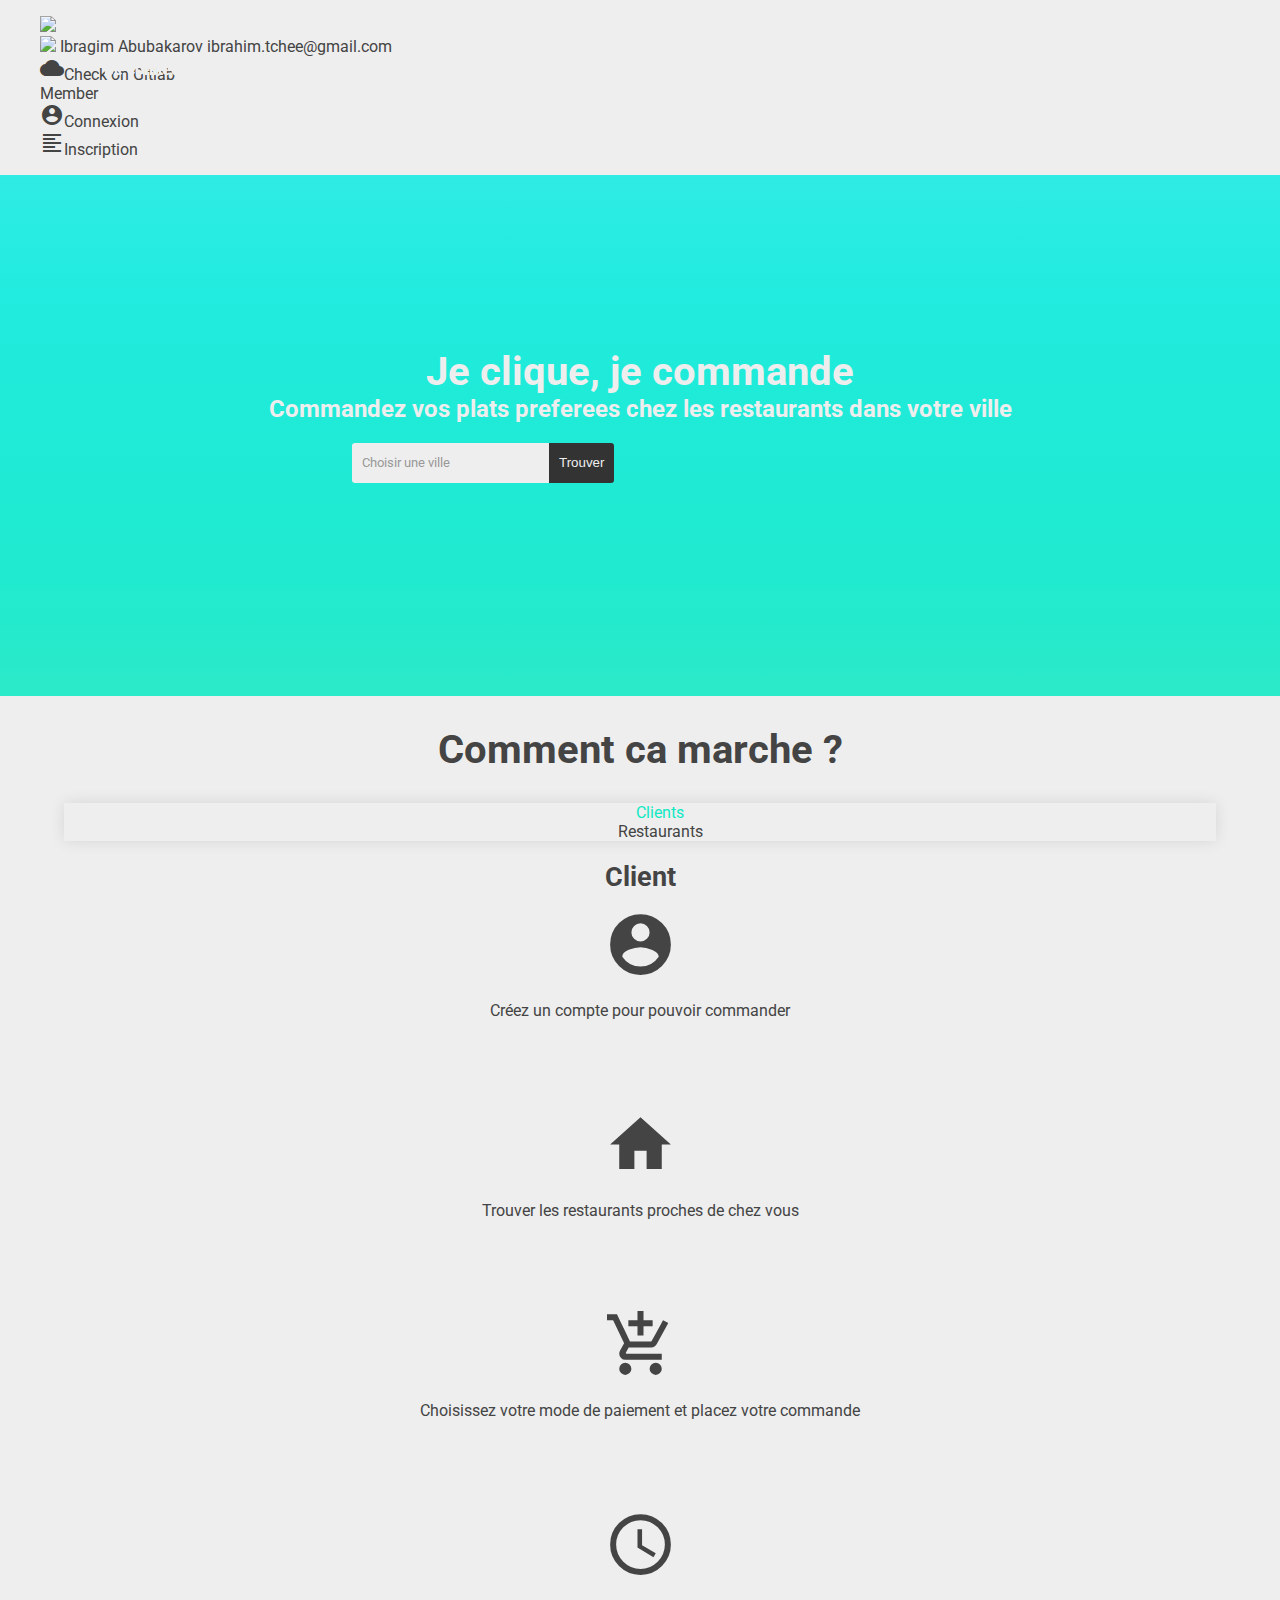
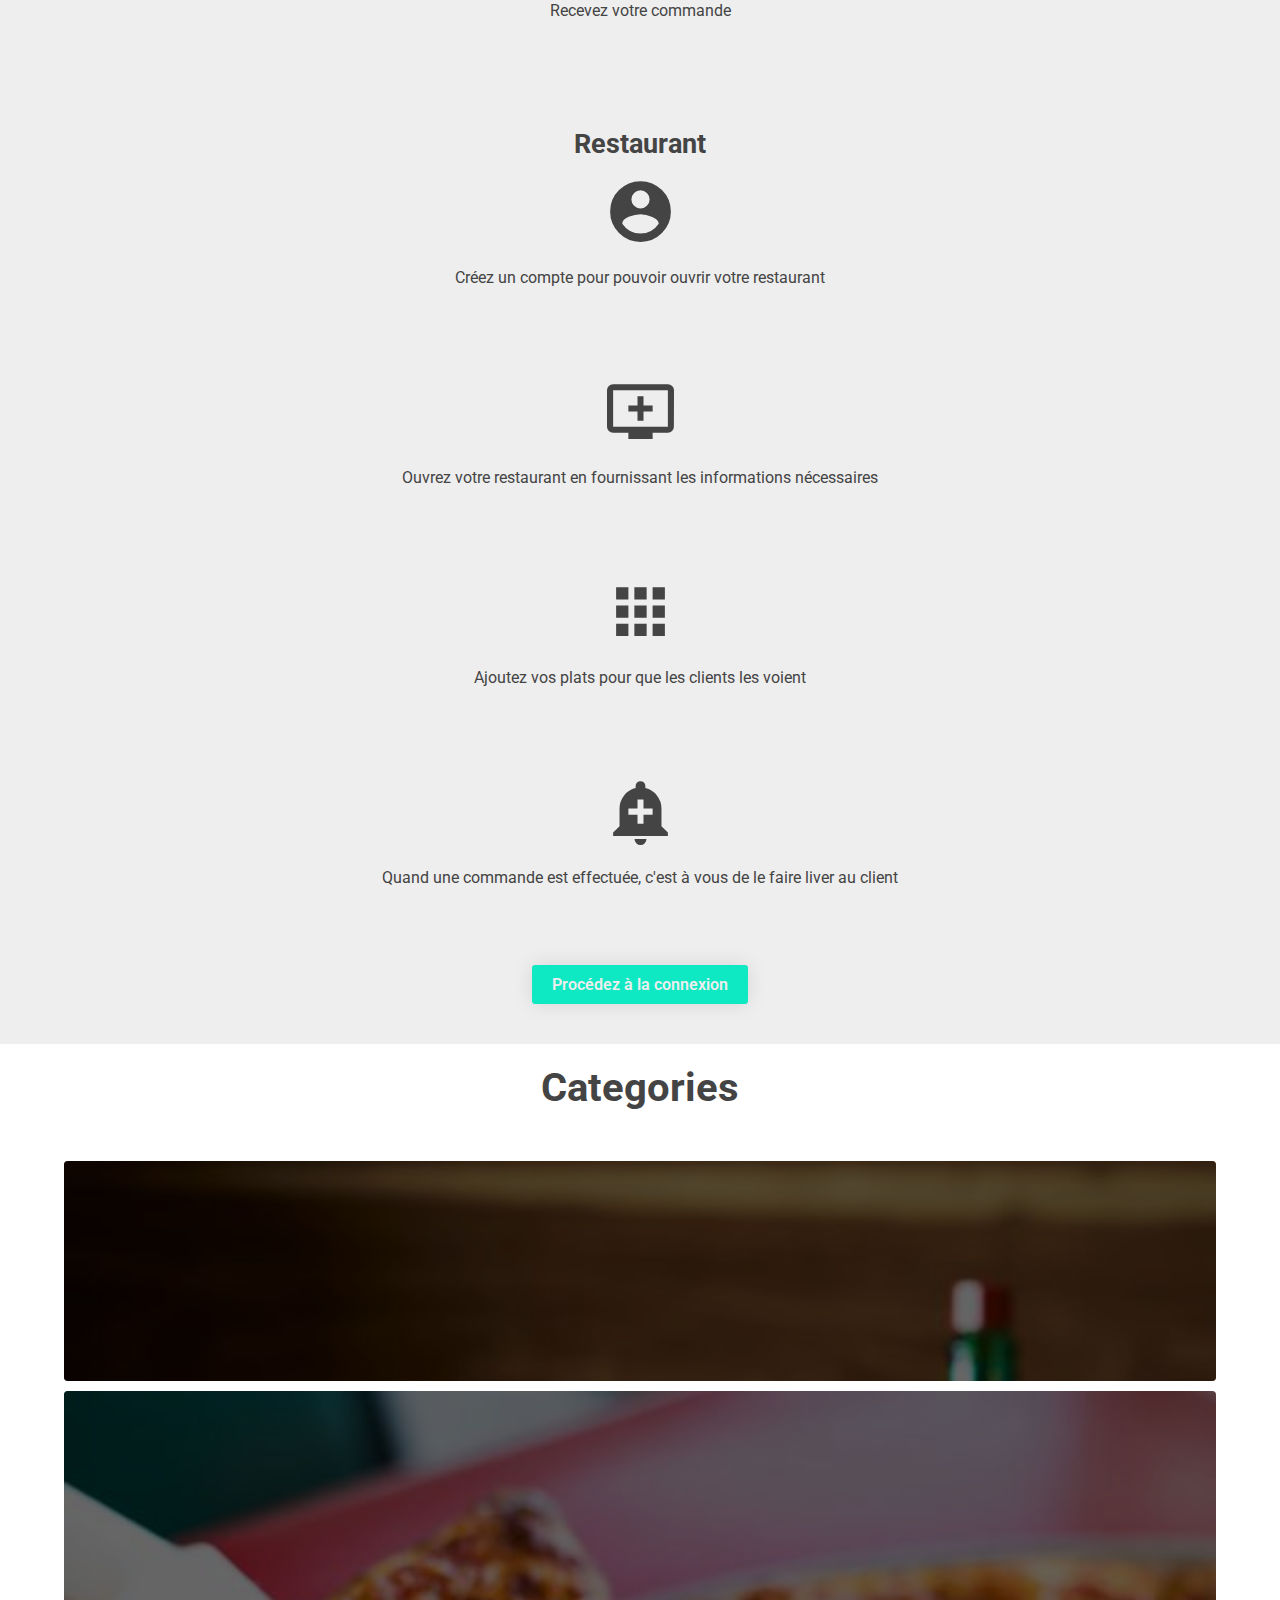
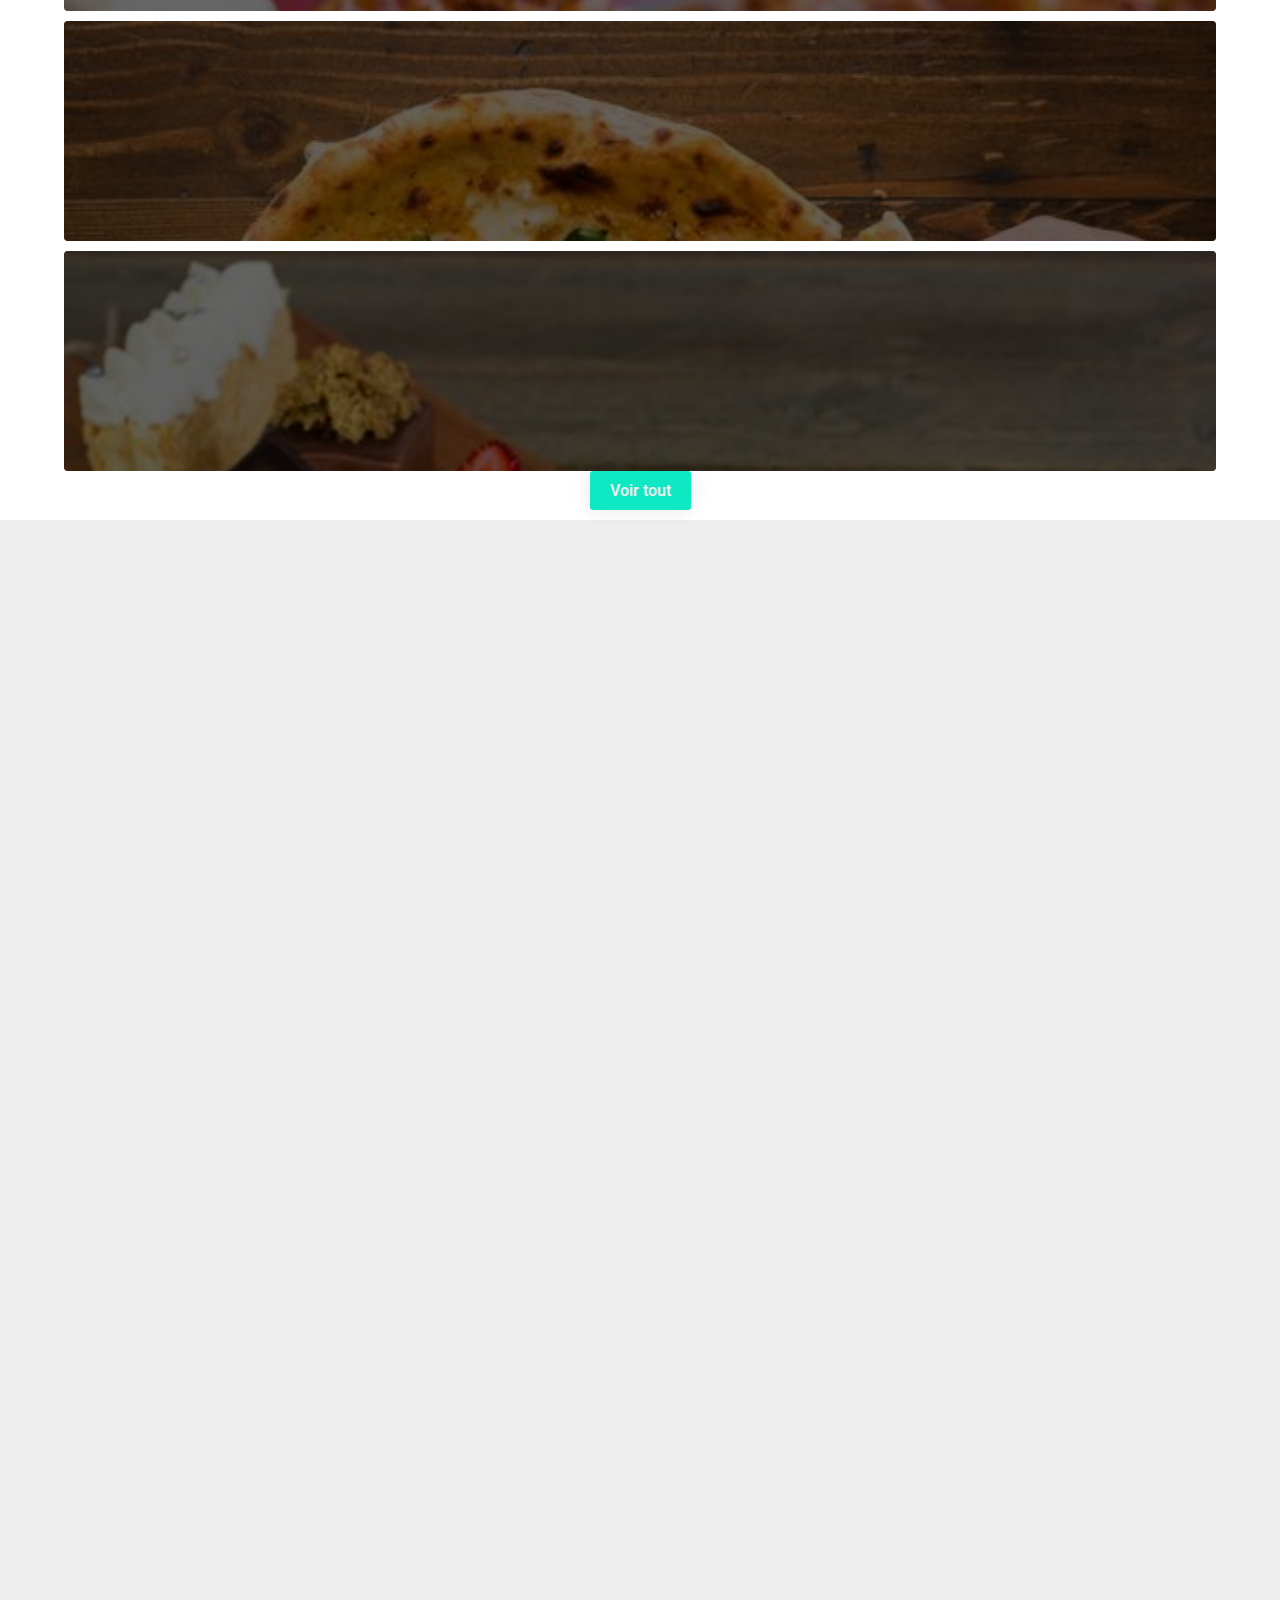
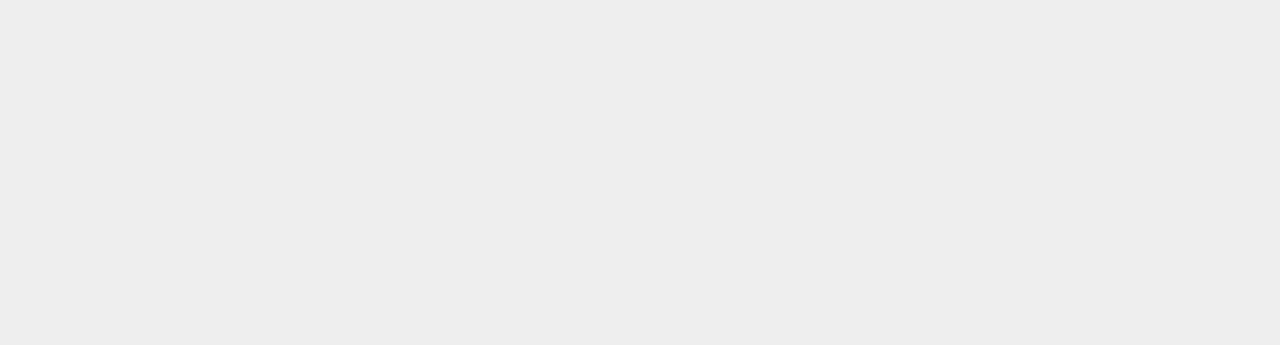
==== index.html @ 2ca6d350 "Major changes" ====
<!DOCTYPE html>
<html>
    <head>
        <meta charset="UTF-8">
        <meta name="viewport" content="width=device-width, initial-scale=1">
        <title>Delivereo</title>

        <meta name="author" content="Ibragim Abubakarov">
        <meta name="description" content="Thème Delivereo, pour un site de commande ">
        <meta name="keywords" content="Ibragim Abubakarov, Ibragim, Abubakarov, developpeur, web, mobile, developpeur integrateur">

        <link rel="shortcut icon" href="http://res.cloudinary.com/colinstodd-com/image/upload/c_fit/n9qdpfw4kwsjqox0lymi.png">

        <link rel="stylesheet" href="https://fonts.googleapis.com/icon?family=Material+Icons">
        <link rel="stylesheet" href="assets/css/materialize.min.css">
        <link rel="stylesheet" href="assets/css/main.css">
    </head>
    <body>
        <header>
            <nav class="top">
                <div class="container-fluid">
                    <div class="nav-wrapper">
                        <a href="/" class="brand-logo left bold">Delivereo</a>
                        <a href="#" data-target="sidebar-nav" class="sidenav-trigger right"><i class="material-icons">menu</i></a>
                        <ul class="right hide-on-med-and-down">
                            <li><a href="/">Se connecter</a></li>
                            <li><a href="/">S'inscrire</a></li>
                        </ul>
                    </div>
                </div>
            </nav>
        </header>

        <ul id="sidebar-nav" class="sidenav">
            <li><div class="user-view">
                <div class="background">
                    <img src="https://images.unsplash.com/photo-1516321497487-e288fb19713f?ixlib=rb-0.3.5&ixid=eyJhcHBfaWQiOjEyMDd9&s=cbbd27149a8243a42eb2bd0bd918ba8f&auto=format&fit=crop&w=750&q=80">
                </div>
                <a href="#user"><img class="circle" src="https://images.unsplash.com/photo-1512667281074-84fc588aa399?ixlib=rb-0.3.5&ixid=eyJhcHBfaWQiOjEyMDd9&s=29d596fae399949ae232a48dd88f8d95&auto=format&fit=crop&w=750&q=80"></a>
                <a href="#name"><span class="white-text name">Ibragim Abubakarov</span></a>
                <a href="#email"><span class="white-text email">ibrahim.tchee@gmail.com</span></a>
            </div></li>
            <li><a href="#!"><i class="material-icons">cloud</i>Check on Gitlab</a></li>
            <li><div class="divider"></div></li>
            <li><a class="subheader">Member</a></li>
            <li><a class="waves-effect" href="/"><i class="material-icons">account_circle</i>Connexion</a></li>
            <li><a class="waves-effect" href="/"><i class="material-icons">format_align_left</i>Inscription</a></li>
        </ul>

        <section class="showcase bg showcase-bg">
            <div class="overlay"></div>
            <div class="container-fluid">
                <div class="showcase-content">
                    <h2 class="slogan">Je clique, je commande</h2>
                    <h4 class="sub-slogan">Commandez vos plats preferees chez les restaurants dans votre ville</h4>
                    <form method="post">
                        <div class="input-field flex ">
                            <input type="text" class="modernize" placeholder="Choisir une ville">
                            <input type="submit" class="modernize" value="Trouver">
                        </div>
                    </form>
                </div>
            </div>
        </section>

        <section class="showcase">
            <div class="container-fluid">
                <div class="showcase-heading">
                    <h1 class="heading">Comment ca marche ?</h1>
                </div>
                <div class="showcase-content no-padding">
                    <div class="row m-auto">
                        <div class="col s12 l8 offset-l2">
                            <ul class="tabs">
                                <li class="tab col s6 l6"><a href="#clients" class="active">Clients</a></li>
                                <li class="tab col s6 l6"><a href="#restaurants">Restaurants</a></li>
                            </ul>
                        </div>
                        <div class="col s12 tab-window" id="clients">
                            <h3 class="heading">Client</h3>
                            <div class="row">
                                <div class="col s12 m6 l3">
                                    <div class="card">
                                        <div class="card-content">
                                            <div class="card-image">
                                                <i class="material-icons large">account_circle</i>
                                            </div>
                                            <p>Créez un compte pour pouvoir commander</p>
                                        </div>
                                    </div>
                                </div>

                                <div class="col s12 m6 l3">
                                    <div class="card">
                                        <div class="card-content">
                                            <div class="card-image">
                                                <i class="material-icons large">home</i>
                                            </div>
                                            <p>Trouver les restaurants proches de chez vous</p>
                                        </div>
                                    </div>
                                </div>

                                <div class="col s12 m6 l3">
                                    <div class="card">
                                        <div class="card-content">
                                            <div class="card-image">
                                                <i class="material-icons large">add_shopping_cart</i>
                                            </div>
                                            <p>Choisissez votre mode de paiement et placez votre commande</p>
                                        </div>
                                    </div>
                                </div>

                                <div class="col s12 m6 l3">
                                    <div class="card">
                                        <div class="card-content">
                                            <div class="card-image">
                                                <i class="material-icons large">access_time</i>
                                            </div>
                                            <p>Recevez votre commande</p>
                                        </div>
                                    </div>
                                </div>

                            </div>
                        </div>

                        <div class="col s12 tab-window" id="restaurants">
                            <h3 class="heading">Restaurant</h3>
                            <div class="row">
                                <div class="col s12 m6 l3">
                                    <div class="card">
                                        <div class="card-content">
                                            <div class="card-image">
                                                <i class="material-icons large">account_circle</i>
                                            </div>
                                            <p>Créez un compte pour pouvoir ouvrir votre restaurant</p>
                                        </div>
                                    </div>
                                </div>

                                <div class="col s12 m6 l3">
                                    <div class="card">
                                        <div class="card-content">
                                            <div class="card-image">
                                                <i class="material-icons large">add_to_queue</i>
                                            </div>
                                            <p>Ouvrez votre restaurant en fournissant les informations nécessaires</p>
                                        </div>
                                    </div>
                                </div>

                                <div class="col s12 m6 l3">
                                    <div class="card">
                                        <div class="card-content">
                                            <div class="card-image">
                                                <i class="material-icons large">apps</i>
                                            </div>
                                            <p>Ajoutez vos plats pour que les clients les voient</p>
                                        </div>
                                    </div>
                                </div>

                                <div class="col s12 m6 l3">
                                    <div class="card">
                                        <div class="card-content">
                                            <div class="card-image">
                                                <i class="material-icons large">add_alert</i>
                                            </div>
                                            <p>Quand une commande est effectuée, c'est à vous de le faire liver au client</p>
                                        </div>
                                    </div>
                                </div>

                            </div>
                        </div>
                    </div>
                    <div class="row">
                        <div class="col s12">
                            <a href="void:javascript;" class="modernize bold waves-effect">Procédez à la connexion</a>
                        </div>
                    </div>
                </div>
            </div>
        </section>

        <section class="showcase bg-white">
            <div class="container-fluid">
                <div class="showcase-heading p-20-0">
                    <h1 class="heading">Categories</h1>
                </div>
                <div class="showcase-content no-padding">
                    <div class="row">
                        <div class="col s12 m6 l3">
                            <div class="modern-card">
                                <a href="void:javascript;" class="waves-effect linkify">
                                    <div class="modern-card-image">
                                        <div class="modern-overlay"></div>
                                        <img src="assets/img/burger.jpg" alt="" class="modern-image">
                                    </div>
                                    <div class="modern-card-body">
                                        <span>Burger</span>
                                    </div>
                                </a>
                            </div>
                        </div>
                        <div class="col s12 m6 l3">
                            <div class="modern-card">
                                <a href="void:javascript;" class="waves-effect linkify">
                                    <div class="modern-card-image">
                                        <div class="modern-overlay"></div>
                                        <img src="assets/img/fastfood.jpg" alt="" class="modern-image">
                                    </div>
                                    <div class="modern-card-body">
                                        <span>FastFood</span>
                                    </div>
                                </a>
                            </div>
                        </div>
                        <div class="col s12 m6 l3">
                            <div class="modern-card">
                                <a href="void:javascript;" class="waves-effect linkify">
                                    <div class="modern-card-image">
                                        <div class="modern-overlay"></div>
                                        <img src="assets/img/pizza.jpg" alt="" class="modern-image">
                                    </div>
                                    <div class="modern-card-body">
                                        <span>Pizza</span>
                                    </div>
                                </a>
                            </div>
                        </div>
                        <div class="col s12 m6 l3">
                            <div class="modern-card">
                                <a href="void:javascript;" class="waves-effect linkify">
                                    <div class="modern-card-image">
                                        <div class="modern-overlay"></div>
                                        <img src="assets/img/desserts.jpg" alt="" class="modern-image">
                                    </div>
                                    <div class="modern-card-body">
                                        <span>Desserts</span>
                                    </div>
                                </a>
                            </div>
                        </div>
                    </div>
                    <div class="row">
                        <div class="col s12">
                            <a href="void:javascript;" class="modernize bold waves-effect">Voir tout</a>
                        </div>
                    </div>
                </div>
            </div>
        </section>


        <br><br><br><br><br><br><br><br><br><br><br><br><br><br><br>
        <br><br><br><br><br><br><br><br><br><br><br><br><br><br><br>
        <br><br><br><br><br><br><br><br><br><br><br><br><br><br><br>
        <br><br><br><br><br><br><br><br><br><br><br><br><br><br><br>
        <br><br><br><br><br><br><br><br><br><br><br><br><br><br><br>

        <script src="https://code.jquery.com/jquery-3.3.1.min.js"></script>
        <script src="assets/js/materialize.min.js"></script>
        <script src="assets/js/main.js"></script>
    </body>
</html>
---- assets/css/main.css ----
@import url("https://fonts.googleapis.com/css?family=Roboto");
/* ------ COLORS ------ */
/* ------ COLORS ------ */
/* ------ GLOBALS ------ */
body {
  padding: 0;
  margin: 0;
  font-family: 'Roboto', Helvetica, sans-serif !important;
  color: #444444;
  background: #eeeeee; }

* {
  box-sizing: border-box !important; }

h1, h2, h3, h4 {
  margin: 0;
  padding: 0; }

a {
  text-decoration: none;
  color: inherit; }

li, ul {
  list-style: none; }

.container-fluid {
  position: relative;
  width: 90%;
  margin: auto;
  max-width: 1320px; }

.m-auto {
  margin: auto !important; }

.flex {
  display: flex; }

.align-center {
  align-items: center; }

.justify-center {
  justify-content: center; }

.justify-space-between {
  justify-content: space-between; }

.bg-white {
  background: #ffffff !important; }

.p-20-0 {
  padding: 20px 0 !important; }

header {
  position: fixed;
  width: 100%;
  z-index: 100; }
  header nav {
    background: #eeeeee;
    color: #333333 !important;
    box-shadow: 0 0 20px rgba(0, 0, 0, 0.1); }
    header nav.top {
      background: transparent !important;
      color: #eeeeee !important;
      box-shadow: none !important; }
    header nav * {
      color: inherit !important; }
    header nav .brand-logo.bold {
      font-weight: 600 !important; }
    header nav ul li a {
      font-weight: bold; }

.showcase {
  position: relative;
  min-height: 300px;
  padding-bottom: 20px; }
  .showcase.bg {
    background: url("../img/bg-delivreo.jpg") center;
    background-size: cover; }
  .showcase .overlay {
    position: absolute;
    width: 100%;
    height: 100%;
    left: 0;
    top: 0;
    opacity: .87;
    background-image: linear-gradient(to top, #0ee9c3, #00eacb, #00ead3, #01ebdb, #12ebe2); }
  .showcase .showcase-heading {
    text-align: center;
    margin: 30px 0 !important; }
    .showcase .showcase-heading .heading {
      font-size: 30pt; }
  .showcase .showcase-content {
    position: relative;
    padding: 15% 0;
    text-align: center;
    color: #eeeeee; }
    .showcase .showcase-content.no-padding {
      padding: 0 !important; }
    .showcase .showcase-content .slogan {
      font-size: 30pt; }
    .showcase .showcase-content .sub-slogan {
      font-size: 18pt; }
    .showcase .showcase-content form {
      width: 50%;
      margin: 20px auto; }

@media (max-width: 601px) {
  .showcase.showcase-bg {
    height: 100% !important; }

  .showcase-heading .heading {
    font-size: 18pt !important; }

  .showcase-content {
    padding-top: 20% !important; }
    .showcase-content .slogan {
      font-size: 20pt !important;
      margin: 10px 0; }
    .showcase-content .sub-slogan {
      font-size: 13pt !important; }
    .showcase-content form {
      width: 90% !important; } }
@media (min-width: 601px) and (max-width: 992px) {
  .showcase .showcase-content .slogan {
    font-size: 24pt; }
  .showcase .showcase-content .sub-slogan {
    font-size: 17pt; }
  .showcase .showcase-content form {
    width: 70%; } }
input[type="text"].modernize {
  height: 40px;
  font-family: 'Roboto', Helvetica, sans-serif !important;
  background: #eeeeee !important;
  padding: 10px !important;
  border: none !important;
  border-radius: 3px 0 0 3px !important; }
  input[type="text"].modernize::placeholder {
    color: #999999 !important; }

input[type="submit"].modernize {
  height: 40px;
  border: none !important;
  background: #333333;
  padding: 5px 10px;
  color: #eeeeee;
  border-radius: 0 3px 3px 0; }
  input[type="submit"].modernize:hover {
    background: #222; }

.card {
  background-color: #eeeeee !important; }
  .card .card-content .card-image i.material-icons {
    color: #444444;
    font-size: 55pt; }
  .card:hover {
    box-shadow: 0 0 30px rgba(0, 0, 0, 0.1) !important; }

.modern-card {
  position: relative;
  width: 100%;
  height: 220px;
  overflow: hidden;
  border-radius: 4px;
  margin: 10px 0; }
  .modern-card a.linkify {
    position: relative;
    width: 100%;
    height: 100%; }
  .modern-card:hover .modern-card-image .modern-overlay {
    background: rgba(0, 0, 0, 0.8) !important; }
  .modern-card:hover .modern-card-body {
    color: #0ee9c3 !important; }
  .modern-card .modern-card-image {
    position: relative;
    width: 100%; }
    .modern-card .modern-card-image .modern-overlay {
      position: absolute;
      width: 100%;
      height: 97%;
      top: 0;
      left: 0;
      background: rgba(0, 0, 0, 0.6);
      z-index: 90;
      transition: ease-in .1s; }
    .modern-card .modern-card-image img.modern-image {
      width: 100%;
      height: 100%; }
  .modern-card .modern-card-body {
    position: absolute;
    width: 100%;
    height: 100%;
    top: 0;
    left: 0;
    color: #eeeeee;
    z-index: 100;
    display: flex;
    justify-content: center;
    align-items: center; }
    .modern-card .modern-card-body span {
      font-size: 18pt;
      width: 100%;
      height: 100%;
      display: flex;
      align-items: center;
      justify-content: center; }

@media (min-width: 1201px) {
  .card {
    height: 200px; } }
@media (min-width: 992px) and (max-width: 1201px) {
  .card {
    height: 180px !important; } }
@media (min-width: 601px) and (max-width: 992px) {
  .card {
    height: 170px; } }
.tabs {
  color: #444444;
  background-color: #eeeeee;
  box-shadow: 0 0 15px rgba(0, 0, 0, 0.1); }
  .tabs li.tab {
    color: inherit; }
    .tabs li.tab a {
      color: inherit !important; }
      .tabs li.tab a:focus, .tabs li.tab a.active {
        background-color: transparent !important;
        color: #eeeeee !important; }
      .tabs li.tab a.active {
        color: #0ee9c3 !important; }
  .tabs .indicator {
    background-color: #0ee9c3 !important; }

.tab-window {
  color: #444444 !important;
  margin-top: 20px; }
  .tab-window .heading {
    font-size: 20pt;
    margin: 15px 0; }

a.modernize {
  background: #0ee9c3;
  padding: 10px 20px;
  border-radius: 3px;
  box-shadow: 0 0 20px rgba(0, 0, 0, 0.1);
  transition: ease-in .1s; }
  a.modernize.bold {
    font-weight: 600;
    font-size: 12pt; }
  a.modernize:hover {
    background: #0bc9a9; }

/*# sourceMappingURL=main.css.map */
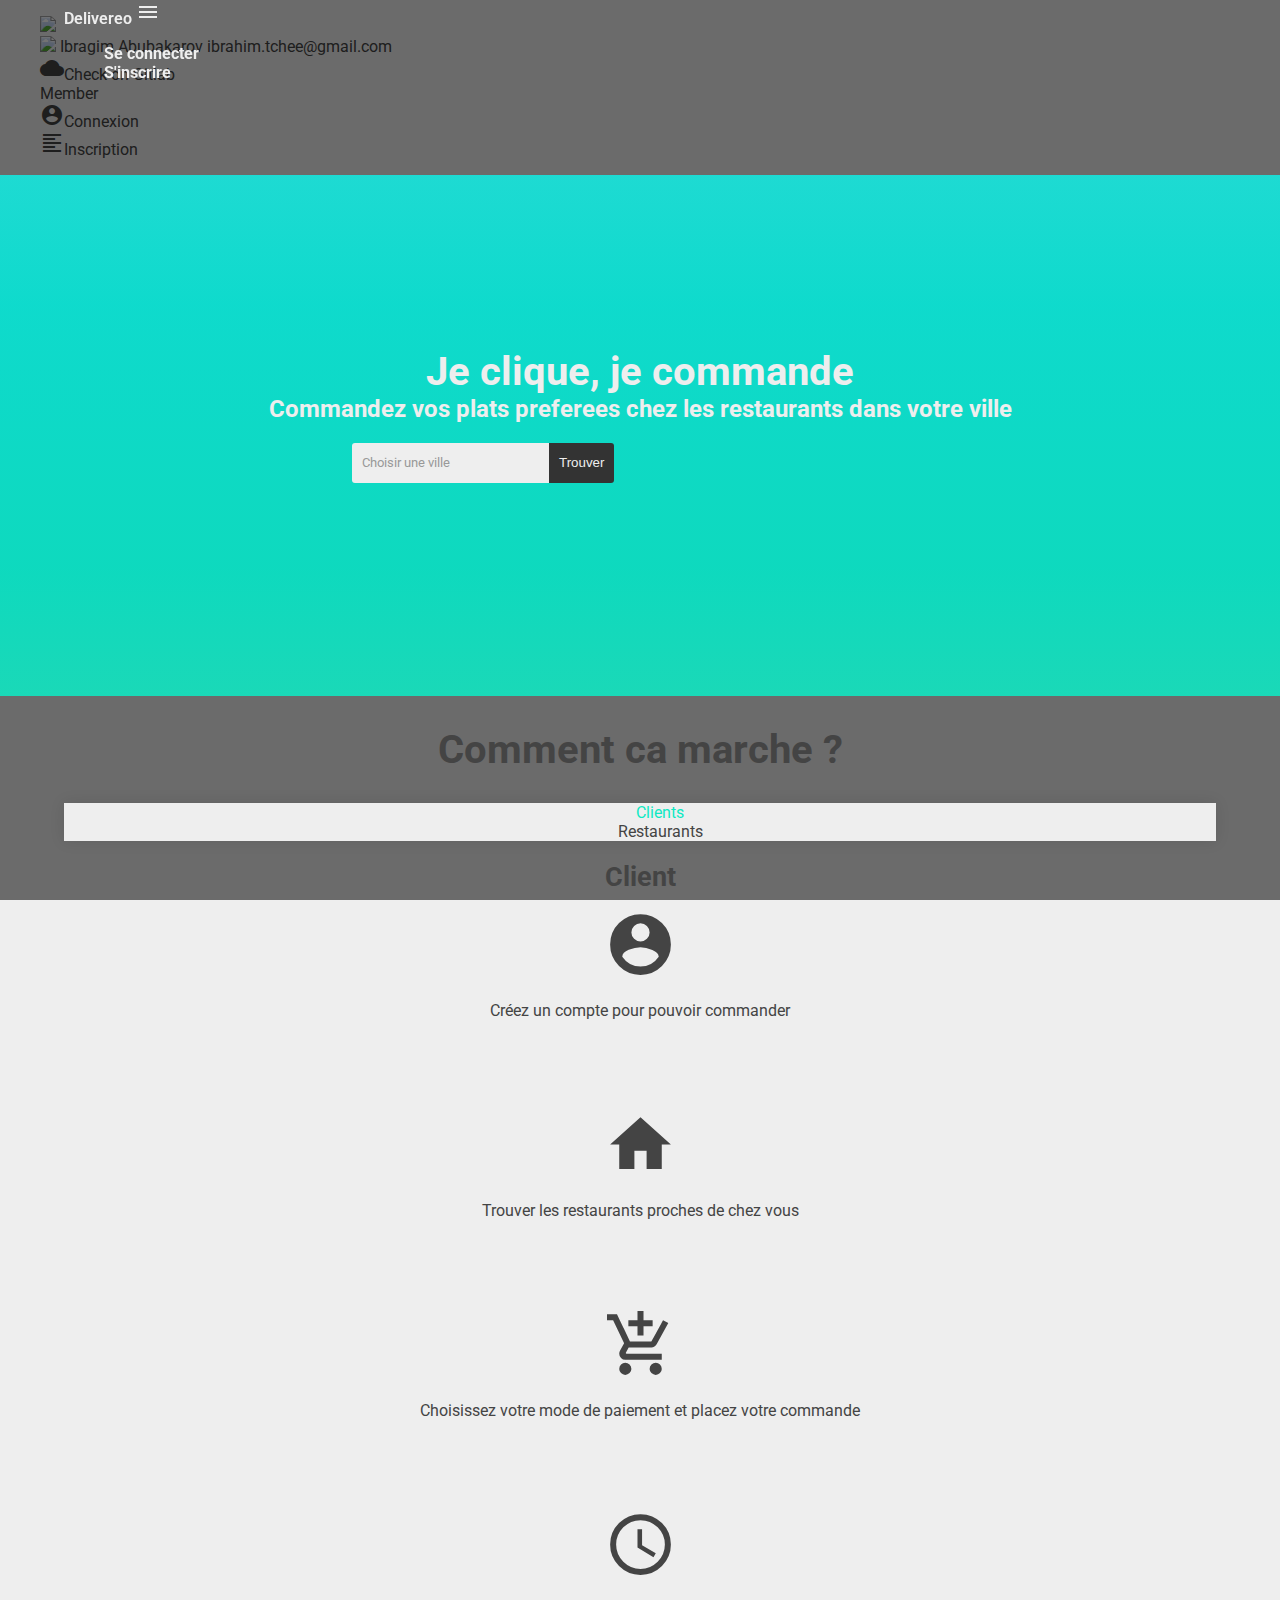
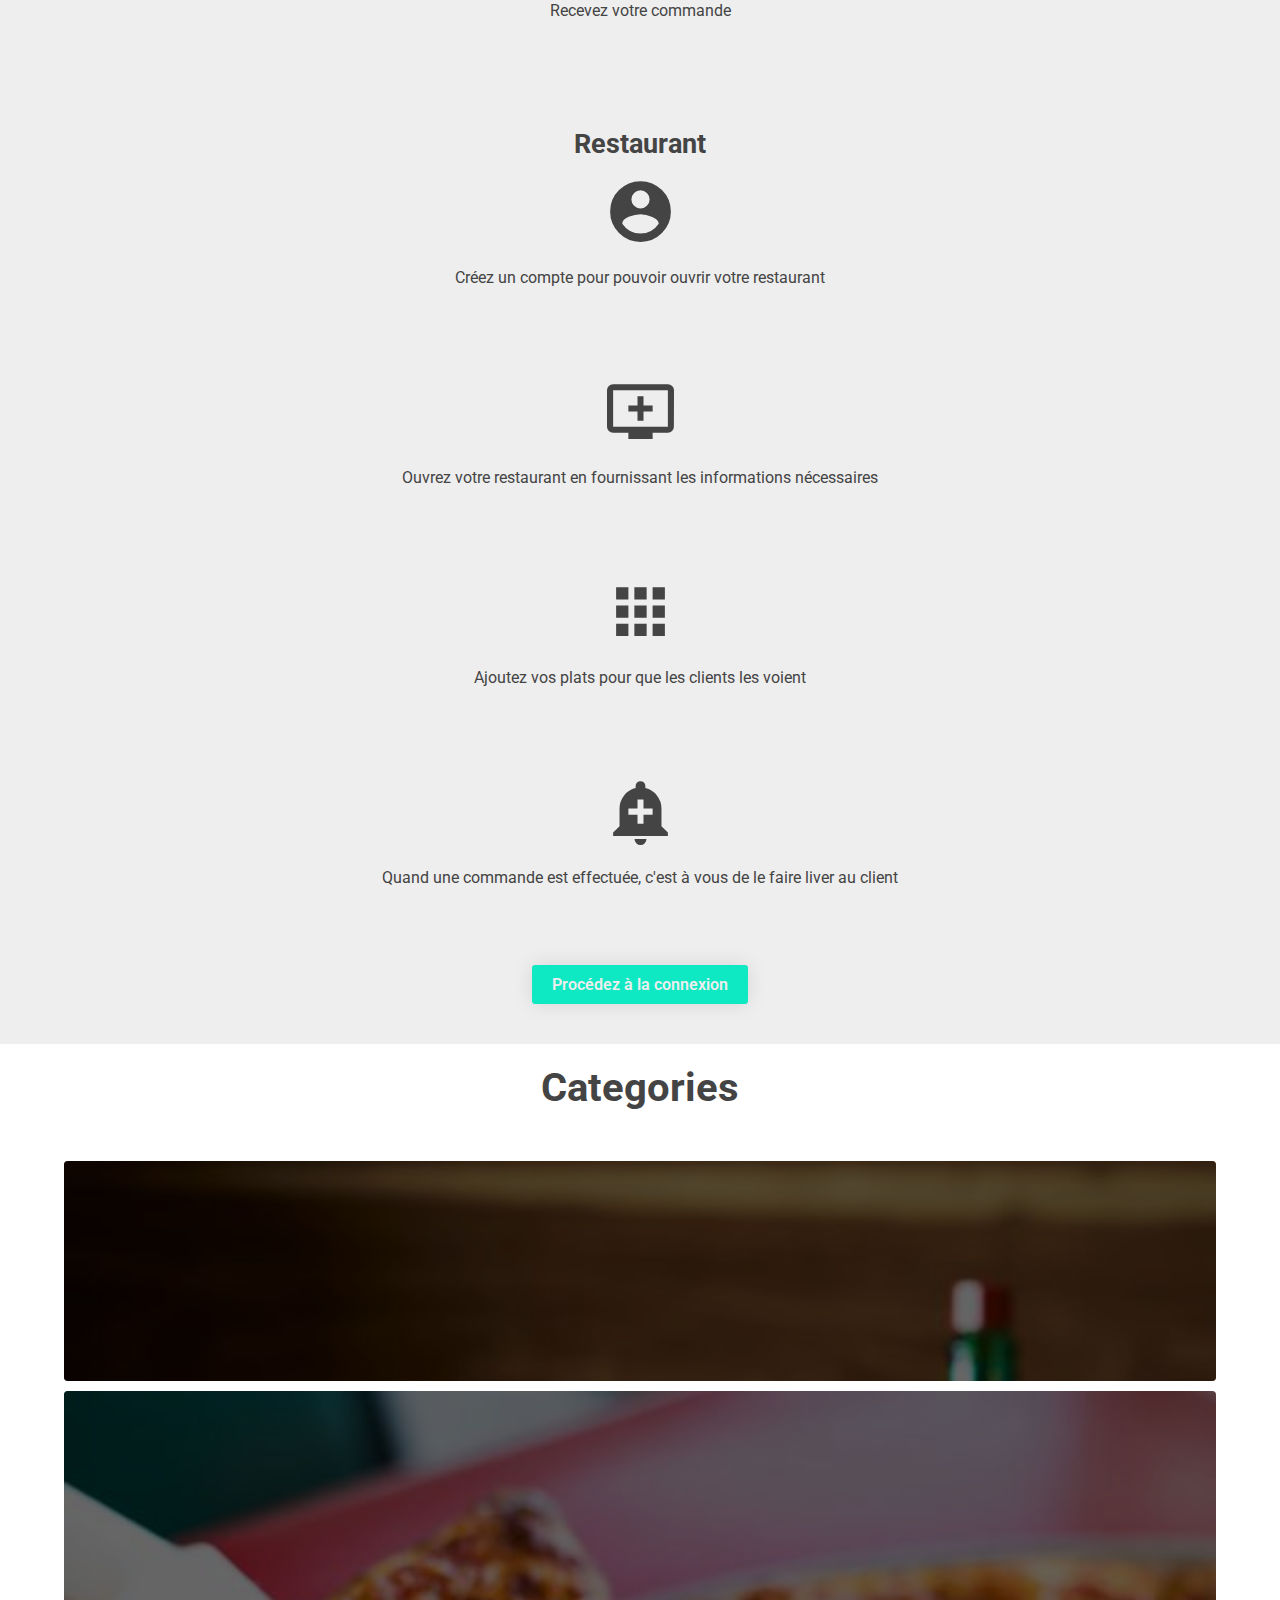
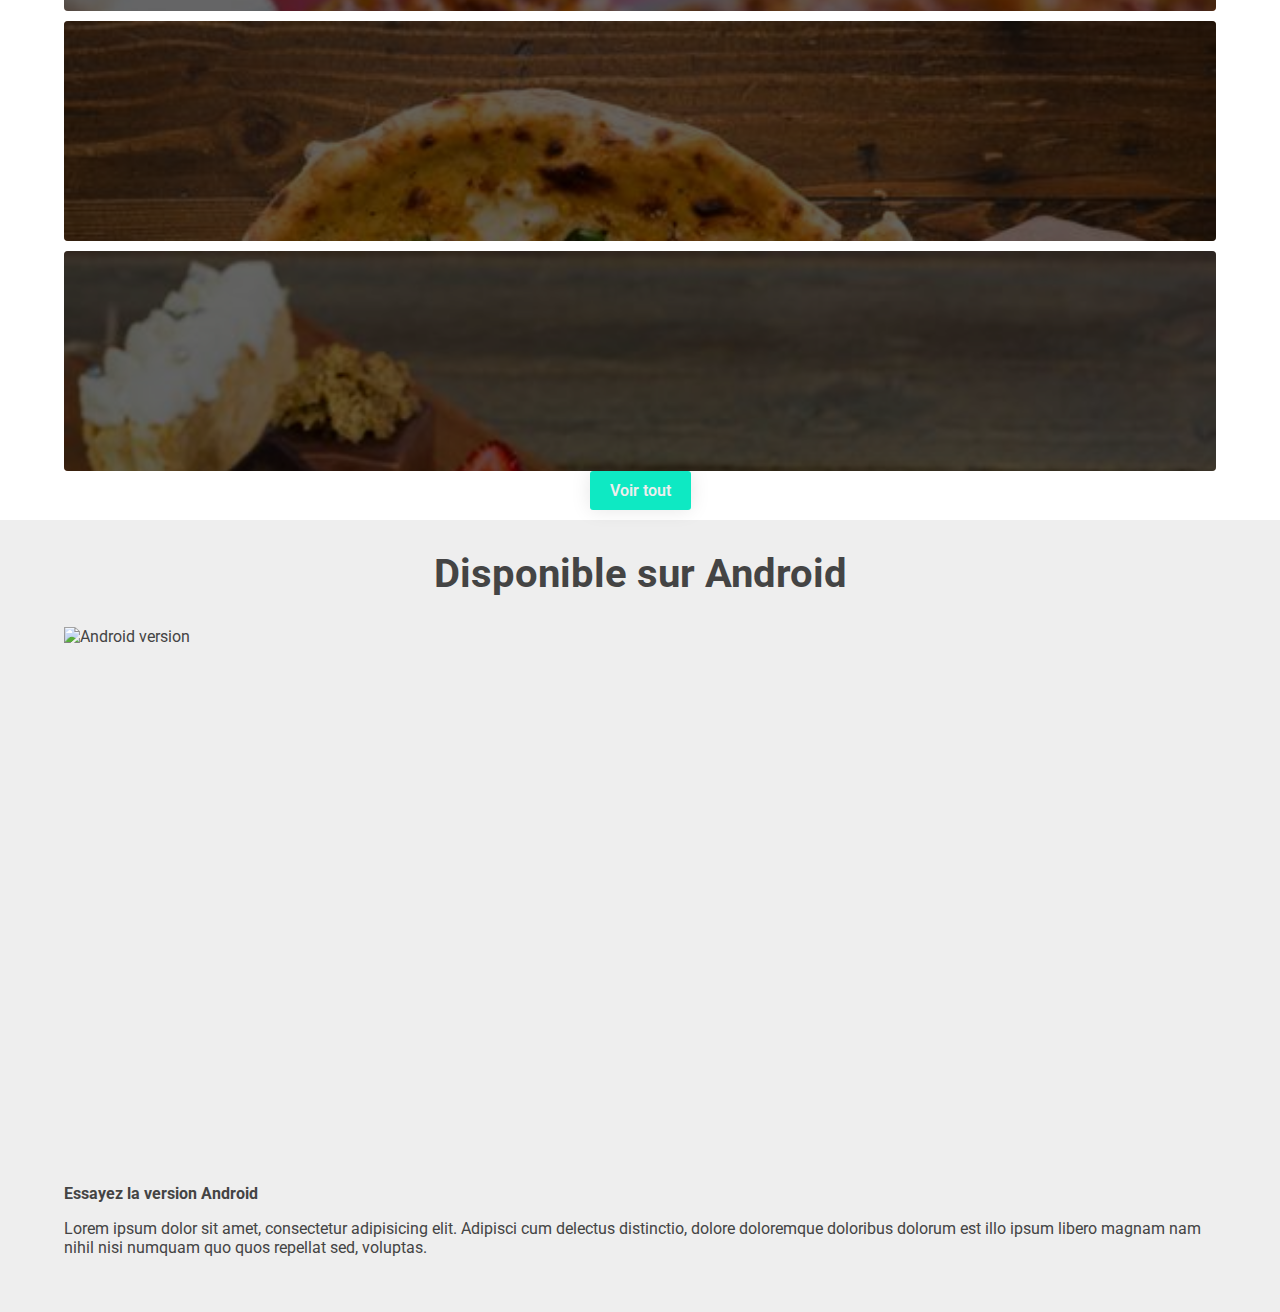
==== commit 586c4e6f: "Update" ====
--- a/index.html
+++ b/index.html
@@ -2,7 +2,7 @@
 <html>
     <head>
         <meta charset="UTF-8">
-        <meta name="viewport" content="width=device-width, initial-scale=1">
+        <meta name="viewport" content="width=device-width, initial-scale=1, user-scalable=no">
         <title>Delivereo</title>
 
         <meta name="author" content="Ibragim Abubakarov">
@@ -17,14 +17,14 @@
     </head>
     <body>
         <header>
-            <nav class="top">
+            <nav>
                 <div class="container-fluid">
                     <div class="nav-wrapper">
                         <a href="/" class="brand-logo left bold">Delivereo</a>
                         <a href="#" data-target="sidebar-nav" class="sidenav-trigger right"><i class="material-icons">menu</i></a>
                         <ul class="right hide-on-med-and-down">
-                            <li><a href="/">Se connecter</a></li>
-                            <li><a href="/">S'inscrire</a></li>
+                            <li><a href="login.html">Se connecter</a></li>
+                            <li><a href="register.html">S'inscrire</a></li>
                         </ul>
                     </div>
                 </div>
@@ -32,19 +32,22 @@
         </header>
 
         <ul id="sidebar-nav" class="sidenav">
-            <li><div class="user-view">
-                <div class="background">
-                    <img src="https://images.unsplash.com/photo-1516321497487-e288fb19713f?ixlib=rb-0.3.5&ixid=eyJhcHBfaWQiOjEyMDd9&s=cbbd27149a8243a42eb2bd0bd918ba8f&auto=format&fit=crop&w=750&q=80">
-                </div>
-                <a href="#user"><img class="circle" src="https://images.unsplash.com/photo-1512667281074-84fc588aa399?ixlib=rb-0.3.5&ixid=eyJhcHBfaWQiOjEyMDd9&s=29d596fae399949ae232a48dd88f8d95&auto=format&fit=crop&w=750&q=80"></a>
-                <a href="#name"><span class="white-text name">Ibragim Abubakarov</span></a>
-                <a href="#email"><span class="white-text email">ibrahim.tchee@gmail.com</span></a>
-            </div></li>
+            <li>
+                <div class="user-view">
+                    <div class="background">
+                        <div class="background-overlay"></div>
+                        <img src="https://images.unsplash.com/photo-1516321497487-e288fb19713f?ixlib=rb-0.3.5&ixid=eyJhcHBfaWQiOjEyMDd9&s=cbbd27149a8243a42eb2bd0bd918ba8f&auto=format&fit=crop&w=750&q=80">
+                    </div>
+                    <a href="void:javascript;"><img class="circle" src="https://images.unsplash.com/photo-1512667281074-84fc588aa399?ixlib=rb-0.3.5&ixid=eyJhcHBfaWQiOjEyMDd9&s=29d596fae399949ae232a48dd88f8d95&auto=format&fit=crop&w=750&q=80"></a>
+                    <a href="void:javascript;"><span class="white-text name">Ibragim Abubakarov</span></a>
+                    <a href="mailto:ibrahim.tchee@gmail.com"><span class="white-text email">ibrahim.tchee@gmail.com</span></a>
+                </div>
+            </li>
             <li><a href="#!"><i class="material-icons">cloud</i>Check on Gitlab</a></li>
             <li><div class="divider"></div></li>
             <li><a class="subheader">Member</a></li>
-            <li><a class="waves-effect" href="/"><i class="material-icons">account_circle</i>Connexion</a></li>
-            <li><a class="waves-effect" href="/"><i class="material-icons">format_align_left</i>Inscription</a></li>
+            <li><a class="waves-effect" href="login.html"><i class="material-icons">account_circle</i>Connexion</a></li>
+            <li><a class="waves-effect" href="register.html"><i class="material-icons">format_align_left</i>Inscription</a></li>
         </ul>
 
         <section class="showcase bg showcase-bg">
@@ -254,15 +257,37 @@
             </div>
         </section>
 
-
-        <br><br><br><br><br><br><br><br><br><br><br><br><br><br><br>
-        <br><br><br><br><br><br><br><br><br><br><br><br><br><br><br>
-        <br><br><br><br><br><br><br><br><br><br><br><br><br><br><br>
-        <br><br><br><br><br><br><br><br><br><br><br><br><br><br><br>
-        <br><br><br><br><br><br><br><br><br><br><br><br><br><br><br>
+        <div class="showcase" id="mobileversion">
+            <div class="container-fluid">
+                <div class="showcase-heading">
+                    <h1 class="heading">Disponible sur Android</h1>
+                </div>
+                <div class="showcase-content no-padding">
+                    <div class="row">
+                        <div class="col s12 m6 l4 offset-l1">
+                            <div class="image-card">
+                                <img src="assets/img/Android.png" alt="Android version">
+                            </div>
+                        </div>
+                        <div class="col s12 m6 l7" id="content">
+                            <h4 class="heading">Essayez la version Android</h4>
+                            <p>Lorem ipsum dolor sit amet, consectetur adipisicing elit. Adipisci cum delectus distinctio, dolore doloremque doloribus dolorum est illo ipsum libero magnam nam nihil nisi numquam quo quos repellat sed, voluptas.</p>
+                            <a href="void:javascript;">
+                                <img src="assets/img/google-play-badge.svg" alt="">
+                            </a>
+                        </div>
+                    </div>
+                </div>
+            </div>
+        </div>
 
         <script src="https://code.jquery.com/jquery-3.3.1.min.js"></script>
         <script src="assets/js/materialize.min.js"></script>
         <script src="assets/js/main.js"></script>
+        <script>
+            $(document).ready(function(){
+                $('nav').addClass('top');
+            });
+        </script>
     </body>
 </html>--- a/assets/css/main.css
+++ b/assets/css/main.css
@@ -29,6 +29,10 @@
   margin: auto;
   max-width: 1320px; }
 
+.page-wrapper {
+  position: relative;
+  top: 100px; }
+
 .m-auto {
   margin: auto !important; }
 
@@ -53,7 +57,8 @@
 header {
   position: fixed;
   width: 100%;
-  z-index: 100; }
+  z-index: 100;
+  top: 0; }
   header nav {
     background: #eeeeee;
     color: #333333 !important;
@@ -73,6 +78,11 @@
   position: relative;
   min-height: 300px;
   padding-bottom: 20px; }
+  .showcase#mobileversion .showcase-content {
+    color: #444444;
+    text-align: left; }
+    .showcase#mobileversion .showcase-content .col#content {
+      padding-top: 5%; }
   .showcase.bg {
     background: url("../img/bg-delivreo.jpg") center;
     background-size: cover; }
@@ -111,6 +121,9 @@
   .showcase-heading .heading {
     font-size: 18pt !important; }
 
+  #content .heading {
+    font-size: 18pt !important; }
+
   .showcase-content {
     padding-top: 20% !important; }
     .showcase-content .slogan {
@@ -137,6 +150,53 @@
   input[type="text"].modernize::placeholder {
     color: #999999 !important; }
 
+input[type="email"].modernize {
+  height: 40px;
+  font-family: 'Roboto', Helvetica, sans-serif !important;
+  background: #eeeeee !important;
+  padding: 10px !important;
+  border: none !important;
+  border-radius: 3px 0 0 3px !important; }
+  input[type="email"].modernize::placeholder {
+    color: #999999 !important; }
+
+input[type="password"].modernize {
+  height: 40px;
+  font-family: 'Roboto', Helvetica, sans-serif !important;
+  background: #eeeeee !important;
+  padding: 10px !important;
+  border: none !important;
+  border-radius: 3px 0 0 3px !important; }
+  input[type="password"].modernize::placeholder {
+    color: #999999 !important; }
+
+div.input-field.search {
+  position: relative; }
+  div.input-field.search i.material-icons {
+    position: absolute;
+    top: 0;
+    right: 10px;
+    bottom: 7px;
+    display: flex;
+    align-items: center;
+    color: #444444; }
+  div.input-field.search input.modernize.search {
+    border: 1px solid rgba(0, 0, 0, 0.1) !important;
+    background: #ffffff !important;
+    padding: 30px 10px !important;
+    font-size: 18pt;
+    color: #444444;
+    box-shadow: 0 0 5px 1px rgba(0, 0, 0, 0.1); }
+    div.input-field.search input.modernize.search:after {
+      display: block;
+      content: "";
+      position: absolute;
+      top: 100%;
+      left: 0;
+      opacity: 0;
+      -webkit-transition: .2s opacity ease-out, .2s color ease-out;
+      transition: .2s opacity ease-out, .2s color ease-out; }
+
 input[type="submit"].modernize {
   height: 40px;
   border: none !important;
@@ -145,7 +205,14 @@
   color: #eeeeee;
   border-radius: 0 3px 3px 0; }
   input[type="submit"].modernize:hover {
-    background: #222; }
+    background: #222;
+    -webkit-box-shadow: none !important;
+    box-shadow: none !important; }
+
+input:not([type]):focus:not([readonly]), input[type=text]:not(.browser-default):focus:not([readonly]), input[type=password]:not(.browser-default):focus:not([readonly]), input[type=email]:not(.browser-default):focus:not([readonly]), input[type=url]:not(.browser-default):focus:not([readonly]), input[type=time]:not(.browser-default):focus:not([readonly]), input[type=date]:not(.browser-default):focus:not([readonly]), input[type=datetime]:not(.browser-default):focus:not([readonly]), input[type=datetime-local]:not(.browser-default):focus:not([readonly]), input[type=tel]:not(.browser-default):focus:not([readonly]), input[type=number]:not(.browser-default):focus:not([readonly]), input[type=search]:not(.browser-default):focus:not([readonly]), textarea.materialize-textarea:focus:not([readonly]) {
+  border: 1px solid #0ee9c3 !important;
+  -webkit-box-shadow: none !important;
+  box-shadow: none !important; }
 
 .card {
   background-color: #eeeeee !important; }
@@ -204,6 +271,11 @@
       align-items: center;
       justify-content: center; }
 
+.image-card {
+  height: 500px; }
+  .image-card img {
+    height: 100%; }
+
 @media (min-width: 1201px) {
   .card {
     height: 200px; } }
@@ -248,4 +320,44 @@
   a.modernize:hover {
     background: #0bc9a9; }
 
+input[type="submit"].modernize.btn {
+  background: #0ee9c3;
+  padding: 0px 20px;
+  border-radius: 3px;
+  box-shadow: 0 0 20px rgba(0, 0, 0, 0.1);
+  transition: ease-in .1s; }
+  input[type="submit"].modernize.btn.bold {
+    font-weight: 600;
+    font-size: 12pt; }
+  input[type="submit"].modernize.btn:hover {
+    background: #0bc9a9; }
+
+a.redirect {
+  color: #0ee9c3; }
+
+.sidenav li .user-view .background .background-overlay {
+  position: absolute;
+  width: 100%;
+  height: 100%;
+  top: 0;
+  left: 0;
+  background: rgba(0, 0, 0, 0.55); }
+.sidenav li a:hover {
+  color: #0ee9c3 !important; }
+  .sidenav li a:hover i.material-icons {
+    color: inherit !important; }
+
+.alert {
+  border-radius: 2px;
+  padding: 8px 10px;
+  margin: 5px 0;
+  color: #eeeeee; }
+  .alert.danger {
+    background: #d9534f; }
+  .alert.success {
+    background: #5cb85c; }
+  .alert.default {
+    background: #f9f9f9;
+    color: #444444; }
+
 /*# sourceMappingURL=main.css.map */
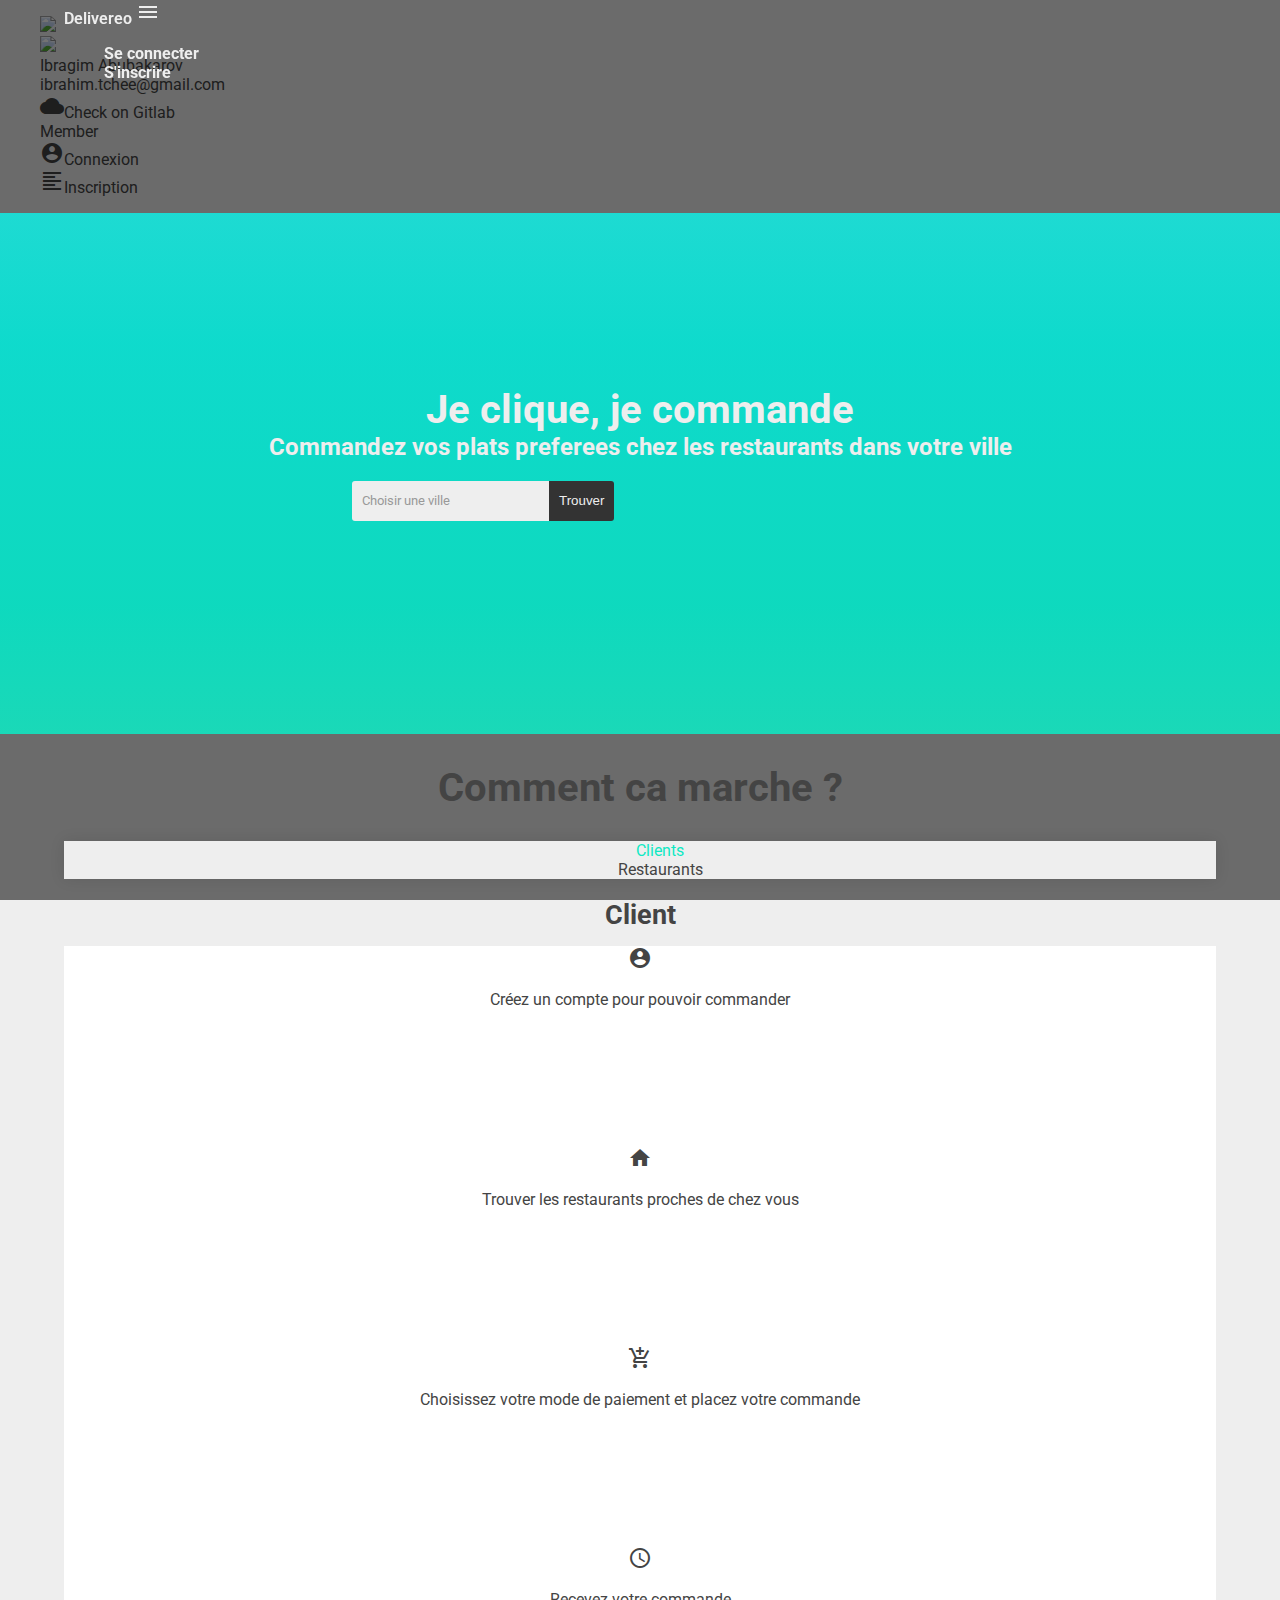
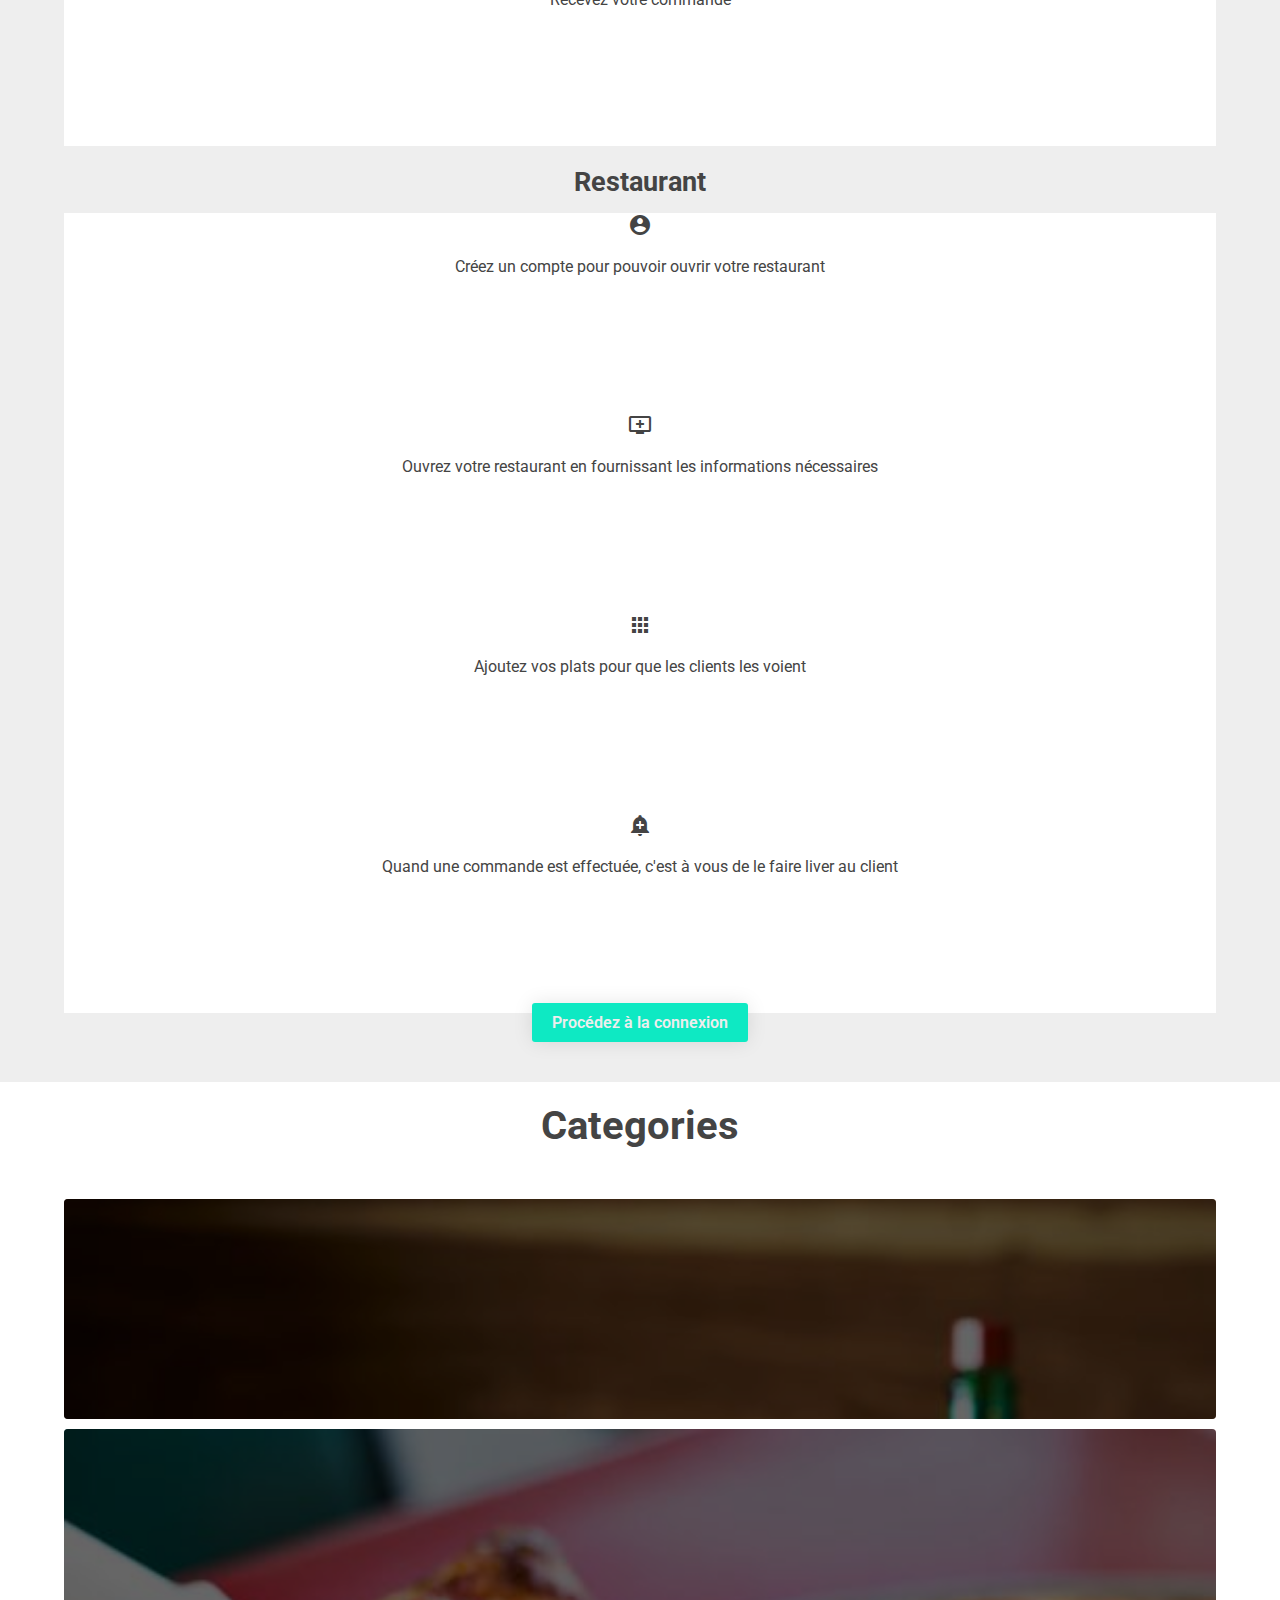
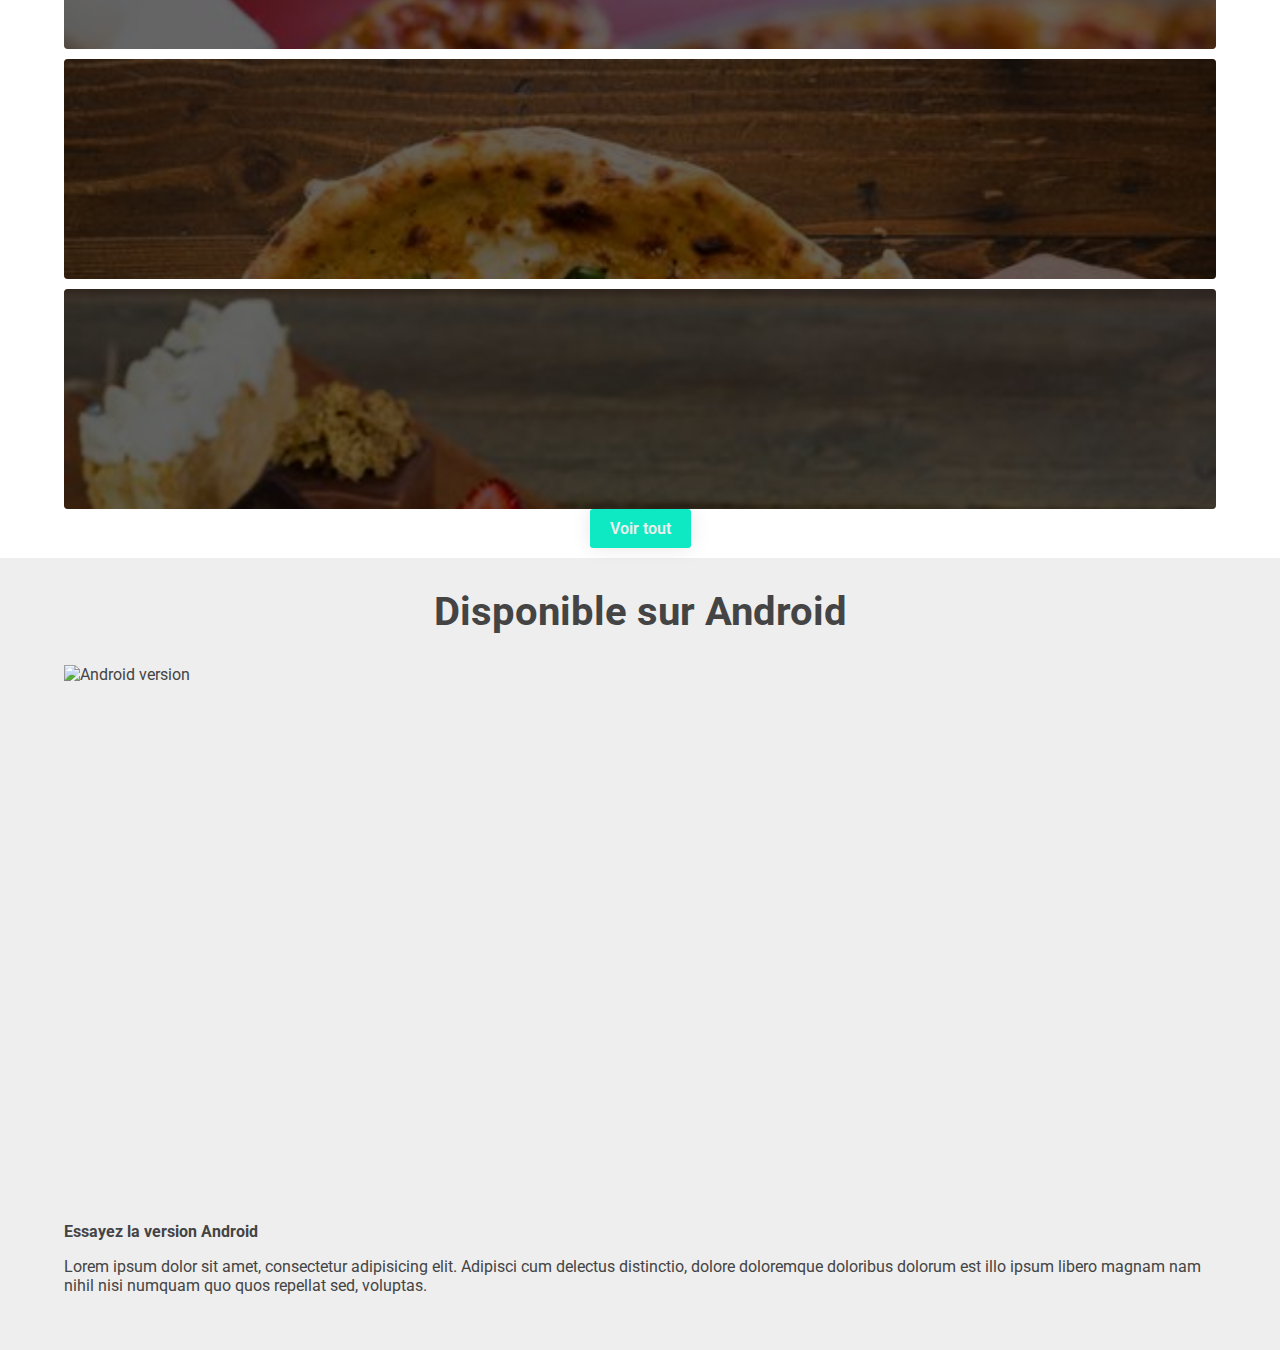
==== commit 6f828a09: "Minor patch" ====
--- a/index.html
+++ b/index.html
@@ -3,24 +3,24 @@
     <head>
         <meta charset="UTF-8">
         <meta name="viewport" content="width=device-width, initial-scale=1, user-scalable=no">
-        <title>Delivereo</title>
+        <title>Delivereo | Ibragim Abubakarov</title>
 
         <meta name="author" content="Ibragim Abubakarov">
-        <meta name="description" content="Thème Delivereo, pour un site de commande ">
-        <meta name="keywords" content="Ibragim Abubakarov, Ibragim, Abubakarov, developpeur, web, mobile, developpeur integrateur">
-
-        <link rel="shortcut icon" href="http://res.cloudinary.com/colinstodd-com/image/upload/c_fit/n9qdpfw4kwsjqox0lymi.png">
+        <meta name="description" content="Thème Delivereo, Pour un site où on peut trouver les restaurants proches de nous et commander notre plat préféré. Ibragim Abubakarov">
+        <meta name="keywords" content="Ibragim Abubakarov, Ibragim, Abubakarov, developpeur, web, mobile, developpeur integrateur, Delivereo">
+
+        <link rel="shortcut icon" href="assets/img/favicon.png">
 
         <link rel="stylesheet" href="https://fonts.googleapis.com/icon?family=Material+Icons">
         <link rel="stylesheet" href="assets/css/materialize.min.css">
         <link rel="stylesheet" href="assets/css/main.css">
     </head>
     <body>
-        <header>
-            <nav>
+        <header class="main">
+            <nav class="top">
                 <div class="container-fluid">
                     <div class="nav-wrapper">
-                        <a href="/" class="brand-logo left bold">Delivereo</a>
+                        <a href="index.html" class="brand-logo left bold">Delivereo</a>
                         <a href="#" data-target="sidebar-nav" class="sidenav-trigger right"><i class="material-icons">menu</i></a>
                         <ul class="right hide-on-med-and-down">
                             <li><a href="login.html">Se connecter</a></li>
@@ -56,7 +56,7 @@
                 <div class="showcase-content">
                     <h2 class="slogan">Je clique, je commande</h2>
                     <h4 class="sub-slogan">Commandez vos plats preferees chez les restaurants dans votre ville</h4>
-                    <form method="post">
+                    <form method="get" action="search.html">
                         <div class="input-field flex ">
                             <input type="text" class="modernize" placeholder="Choisir une ville">
                             <input type="submit" class="modernize" value="Trouver">
@@ -83,7 +83,7 @@
                             <h3 class="heading">Client</h3>
                             <div class="row">
                                 <div class="col s12 m6 l3">
-                                    <div class="card">
+                                    <div class="card custom">
                                         <div class="card-content">
                                             <div class="card-image">
                                                 <i class="material-icons large">account_circle</i>
@@ -94,7 +94,7 @@
                                 </div>
 
                                 <div class="col s12 m6 l3">
-                                    <div class="card">
+                                    <div class="card custom">
                                         <div class="card-content">
                                             <div class="card-image">
                                                 <i class="material-icons large">home</i>
@@ -105,7 +105,7 @@
                                 </div>
 
                                 <div class="col s12 m6 l3">
-                                    <div class="card">
+                                    <div class="card custom">
                                         <div class="card-content">
                                             <div class="card-image">
                                                 <i class="material-icons large">add_shopping_cart</i>
@@ -116,7 +116,7 @@
                                 </div>
 
                                 <div class="col s12 m6 l3">
-                                    <div class="card">
+                                    <div class="card custom">
                                         <div class="card-content">
                                             <div class="card-image">
                                                 <i class="material-icons large">access_time</i>
@@ -133,7 +133,7 @@
                             <h3 class="heading">Restaurant</h3>
                             <div class="row">
                                 <div class="col s12 m6 l3">
-                                    <div class="card">
+                                    <div class="card custom">
                                         <div class="card-content">
                                             <div class="card-image">
                                                 <i class="material-icons large">account_circle</i>
@@ -144,7 +144,7 @@
                                 </div>
 
                                 <div class="col s12 m6 l3">
-                                    <div class="card">
+                                    <div class="card custom">
                                         <div class="card-content">
                                             <div class="card-image">
                                                 <i class="material-icons large">add_to_queue</i>
@@ -155,7 +155,7 @@
                                 </div>
 
                                 <div class="col s12 m6 l3">
-                                    <div class="card">
+                                    <div class="card custom">
                                         <div class="card-content">
                                             <div class="card-image">
                                                 <i class="material-icons large">apps</i>
@@ -166,7 +166,7 @@
                                 </div>
 
                                 <div class="col s12 m6 l3">
-                                    <div class="card">
+                                    <div class="card custom">
                                         <div class="card-content">
                                             <div class="card-image">
                                                 <i class="material-icons large">add_alert</i>
@@ -284,10 +284,5 @@
         <script src="https://code.jquery.com/jquery-3.3.1.min.js"></script>
         <script src="assets/js/materialize.min.js"></script>
         <script src="assets/js/main.js"></script>
-        <script>
-            $(document).ready(function(){
-                $('nav').addClass('top');
-            });
-        </script>
     </body>
 </html>--- a/assets/css/main.css
+++ b/assets/css/main.css
@@ -31,7 +31,7 @@
 
 .page-wrapper {
   position: relative;
-  top: 100px; }
+  top: 65px; }
 
 .m-auto {
   margin: auto !important; }
@@ -39,6 +39,9 @@
 .flex {
   display: flex; }
 
+.flex-wrap {
+  flex-wrap: wrap; }
+
 .align-center {
   align-items: center; }
 
@@ -54,6 +57,51 @@
 .p-20-0 {
   padding: 20px 0 !important; }
 
+.small-subheader {
+  display: block;
+  color: #444444;
+  font-size: 12pt;
+  padding: 5px 0 !important; }
+
+.bg-green-light {
+  background: #0ee9c3 !important; }
+  .bg-green-light:hover {
+    background: #0CC1A1 !important; }
+
+.color-green-light {
+  color: #0ee9c3 !important; }
+
+.flex span {
+  margin-right: 5px; }
+
+span {
+  display: block; }
+  span.status {
+    font-weight: bold; }
+    span.status.danger {
+      color: #d9534f; }
+    span.status.success {
+      color: #5cb85c; }
+    span.status.attention {
+      color: #FFAA00; }
+
+.row-header {
+  font-size: 15pt;
+  color: #222222;
+  margin: 5px 0; }
+
+.flex.pad-around a {
+  padding: 0 10px; }
+
+.line {
+  border-bottom: 1px solid rgba(0, 0, 0, 0.1); }
+
+@media (max-width: 601px) {
+  .overflow-x-visible {
+    overflow-x: scroll !important; }
+
+  .row-header {
+    text-align: center; } }
 header {
   position: fixed;
   width: 100%;
@@ -197,14 +245,14 @@
       -webkit-transition: .2s opacity ease-out, .2s color ease-out;
       transition: .2s opacity ease-out, .2s color ease-out; }
 
-input[type="submit"].modernize {
+input[type="submit"].modernize, button[type="submit"].modernize {
   height: 40px;
   border: none !important;
   background: #333333;
   padding: 5px 10px;
   color: #eeeeee;
   border-radius: 0 3px 3px 0; }
-  input[type="submit"].modernize:hover {
+  input[type="submit"].modernize:hover, button[type="submit"].modernize:hover {
     background: #222;
     -webkit-box-shadow: none !important;
     box-shadow: none !important; }
@@ -214,14 +262,42 @@
   -webkit-box-shadow: none !important;
   box-shadow: none !important; }
 
+/**
+================================================
+================= CARD =========================
+================================================
+ */
 .card {
-  background-color: #eeeeee !important; }
-  .card .card-content .card-image i.material-icons {
+  background-color: #ffffff !important; }
+  .card.no-shadow {
+    box-shadow: none !important;
+    border: 1.3px solid rgba(0, 0, 0, 0.1); }
+    .card.no-shadow:hover {
+      box-shadow: none !important; }
+  .card .card-content .small-header {
+    color: #444444;
+    font-size: 14pt; }
+  .card .card-content .card-image i.material-icons.custom {
     color: #444444;
     font-size: 55pt; }
+  .card .card-title.modernize {
+    display: block;
+    text-align: center;
+    padding-bottom: 20px;
+    color: #444444 !important; }
   .card:hover {
     box-shadow: 0 0 30px rgba(0, 0, 0, 0.1) !important; }
 
+/**
+================================================
+=================== CARD =======================
+================================================
+ */
+/**
+================================================
+================= MODERN CARD ==================
+================================================
+ */
 .modern-card {
   position: relative;
   width: 100%;
@@ -271,20 +347,132 @@
       align-items: center;
       justify-content: center; }
 
+/**
+================================================
+================ MODERN CARD ===================
+================================================
+ */
+/**
+================================================
+=================== HR CARD ====================
+================================================
+ */
+.hr-card {
+  height: 100%;
+  overflow: hidden;
+  border-radius: 3px;
+  margin: 20px 0;
+  border-bottom: 1px solid rgba(0, 0, 0, 0.2); }
+  .hr-card .row {
+    margin-bottom: 0 !important; }
+  .hr-card .image {
+    overflow: hidden;
+    width: 100%;
+    height: auto; }
+    .hr-card .image img {
+      width: 100%; }
+  .hr-card .card-body .title {
+    color: #444444;
+    font-size: 16pt;
+    display: block; }
+  .hr-card .card-body .rating {
+    display: flex;
+    margin-top: 10px; }
+    .hr-card .card-body .rating .icon {
+      margin: 0 0 10px 0;
+      display: flex; }
+      .hr-card .card-body .rating .icon.danger {
+        color: #d9534f; }
+      .hr-card .card-body .rating .icon.success {
+        color: #5cb85c; }
+      .hr-card .card-body .rating .icon i.material-icons {
+        padding: 0 2px;
+        color: inherit;
+        cursor: pointer; }
+        .hr-card .card-body .rating .icon i.material-icons:hover {
+          opacity: .8; }
+      .hr-card .card-body .rating .icon span {
+        color: inherit;
+        margin: 0 5px;
+        font-weight: bold; }
+  .hr-card .card-body .category-list span {
+    margin-right: 3px;
+    color: #666; }
+  .hr-card .card-body .info {
+    margin-top: 5px;
+    color: #666666; }
+    .hr-card .card-body .info span {
+      display: block; }
+      .hr-card .card-body .info span.status {
+        font-weight: bold; }
+        .hr-card .card-body .info span.status.danger {
+          color: #d9534f; }
+        .hr-card .card-body .info span.status.success {
+          color: #5cb85c; }
+
+/**
+================================================
+=================== HR CARD ====================
+================================================
+ */
+/**
+================================================
+================= IMAGE CARD ===================
+================================================
+ */
 .image-card {
   height: 500px; }
   .image-card img {
     height: 100%; }
 
+/**
+================================================
+================= IMAGE CARD ===================
+================================================
+ */
+/**
+================================================
+============== BASIC MODERN CARD ===============
+================================================
+ */
+.card.basic.modernize {
+  box-shadow: none !important;
+  border: 1.3px solid rgba(0, 0, 0, 0.1); }
+  .card.basic.modernize .card-content {
+    padding: 5px 10px !important; }
+    .card.basic.modernize .card-content .card-title {
+      font-size: 13pt; }
+    .card.basic.modernize .card-content p {
+      margin-bottom: 6px; }
+
+/**
+================================================
+============== BASIC MODERN CARD ===============
+================================================
+ */
+/**
+================================================
+================= MEDIA QUERIES ===================
+================================================
+ */
 @media (min-width: 1201px) {
-  .card {
+  .card.custom {
     height: 200px; } }
 @media (min-width: 992px) and (max-width: 1201px) {
-  .card {
+  .cardc.custom {
     height: 180px !important; } }
 @media (min-width: 601px) and (max-width: 992px) {
-  .card {
+  .card.custom {
     height: 170px; } }
+@media (max-width: 601px) {
+  .hr-card .card-body {
+    width: 90%;
+    margin: auto; } }
+/**
+================================================
+================= MEDIA QUERIES ===================
+================================================
+ */
 .tabs {
   color: #444444;
   background-color: #eeeeee;
@@ -311,14 +499,32 @@
 a.modernize {
   background: #0ee9c3;
   padding: 10px 20px;
+  min-height: 20px;
+  margin: 5px 10px;
   border-radius: 3px;
   box-shadow: 0 0 20px rgba(0, 0, 0, 0.1);
-  transition: ease-in .1s; }
+  transition: ease-in .1s;
+  color: #eeeeee; }
   a.modernize.bold {
     font-weight: 600;
     font-size: 12pt; }
   a.modernize:hover {
     background: #0bc9a9; }
+  a.modernize.danger {
+    background: #d9534f !important; }
+    a.modernize.danger:hover {
+      background: #B34541 !important; }
+  a.modernize.default {
+    background: #f9f9f9 !important;
+    color: #444444; }
+    a.modernize.default:hover {
+      background: rgba(0, 0, 0, 0.1) !important; }
+
+i.material-icons.close {
+  position: absolute;
+  top: 5px;
+  right: 5px;
+  color: rgba(0, 0, 0, 0.55); }
 
 input[type="submit"].modernize.btn {
   background: #0ee9c3;
@@ -334,7 +540,14 @@
 
 a.redirect {
   color: #0ee9c3; }
-
+  a.redirect.default {
+    color: #f9f9f9 !important; }
+  a.redirect.danger {
+    color: #d9534f !important; }
+
+@media (max-width: 601px) {
+  a.modernize {
+    padding: 10px !important; } }
 .sidenav li .user-view .background .background-overlay {
   position: absolute;
   width: 100%;
@@ -360,4 +573,50 @@
     background: #f9f9f9;
     color: #444444; }
 
+.pagination li.active {
+  background: #0ee9c3 !important; }
+.pagination li:hover {
+  background: #0ee9c3 !important; }
+  .pagination li:hover a {
+    color: #eeeeee !important; }
+
+.modal.modernize .modal-success {
+  background: #5cb85c;
+  color: #eeeeee; }
+.modal.modernize .modal-danger {
+  background: #d9534f;
+  color: #eeeeee; }
+
+@media (max-width: 601px) {
+  .modal {
+    width: 95% !important; }
+
+  .modal.modernize {
+    color: #444444; }
+    .modal.modernize .modal-content .modal-title {
+      text-align: center; } }
+.quantity.input {
+  display: flex;
+  align-items: center; }
+  .quantity.input button.modernize {
+    background: transparent;
+    border: 1px solid rgba(0, 0, 0, 0.14);
+    font-size: 18pt;
+    width: 40px;
+    height: 40px;
+    border-radius: 50%;
+    margin: 0 10px;
+    transition: ease-in .1s;
+    cursor: pointer; }
+    .quantity.input button.modernize:nth-child(1) {
+      margin-left: 0 !important; }
+    .quantity.input button.modernize:last-child {
+      margin-right: 0 !important; }
+    .quantity.input button.modernize.dec {
+      font-size: 22pt !important; }
+    .quantity.input button.modernize:hover {
+      background: rgba(0, 0, 0, 0.1); }
+  .quantity.input .quantity.count {
+    font-size: 17pt; }
+
 /*# sourceMappingURL=main.css.map */
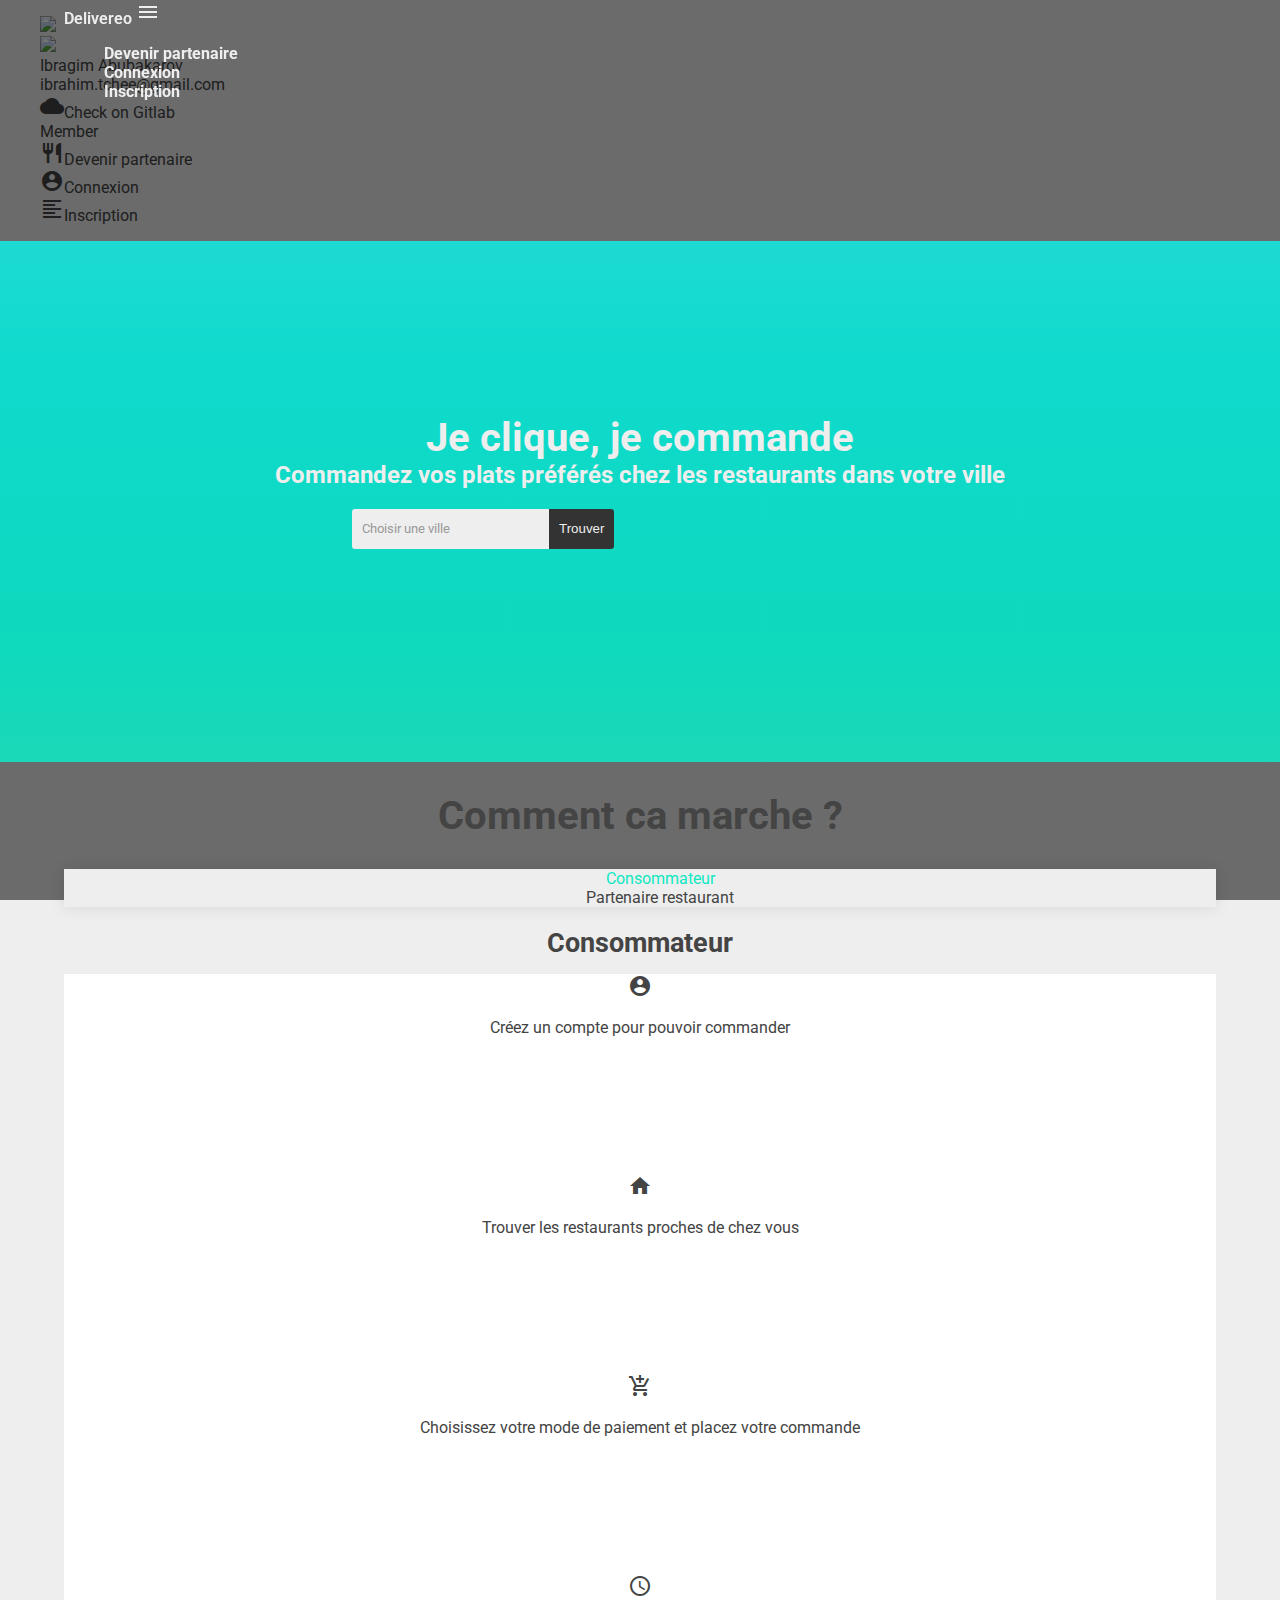
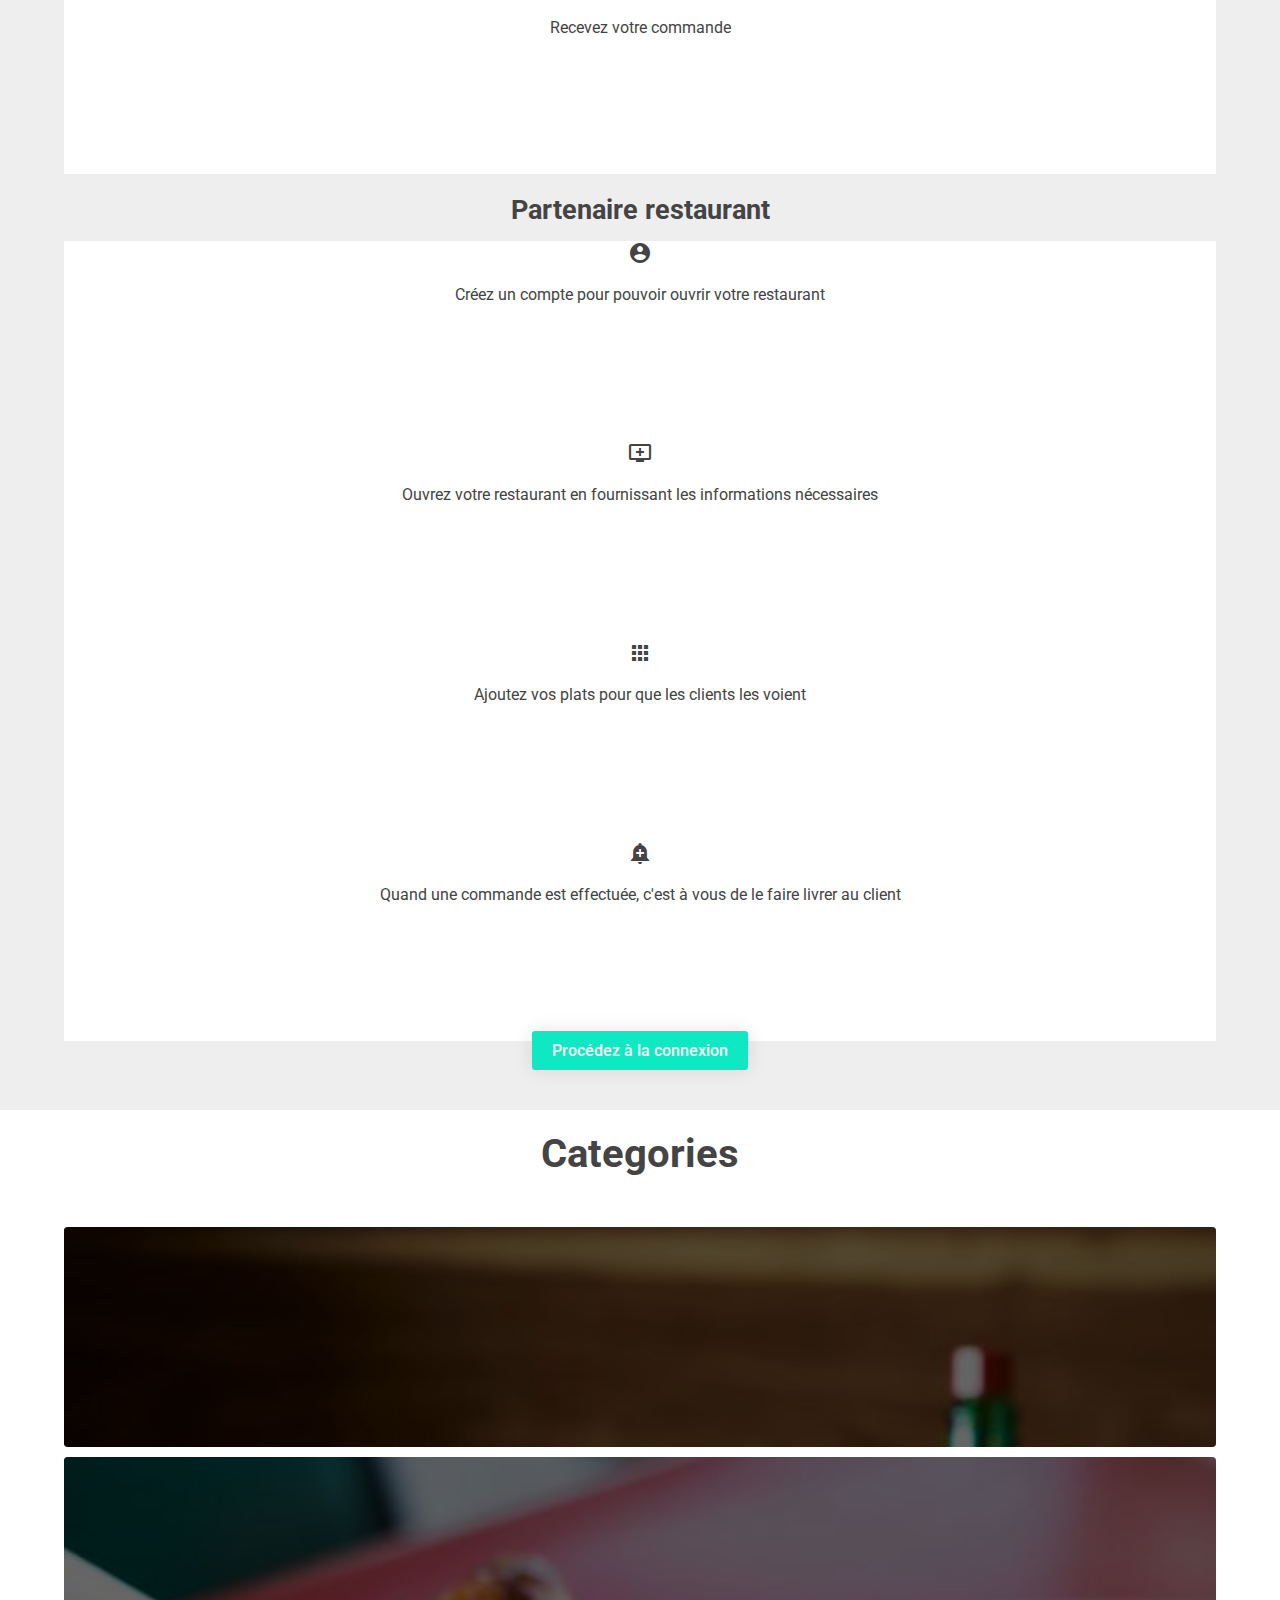
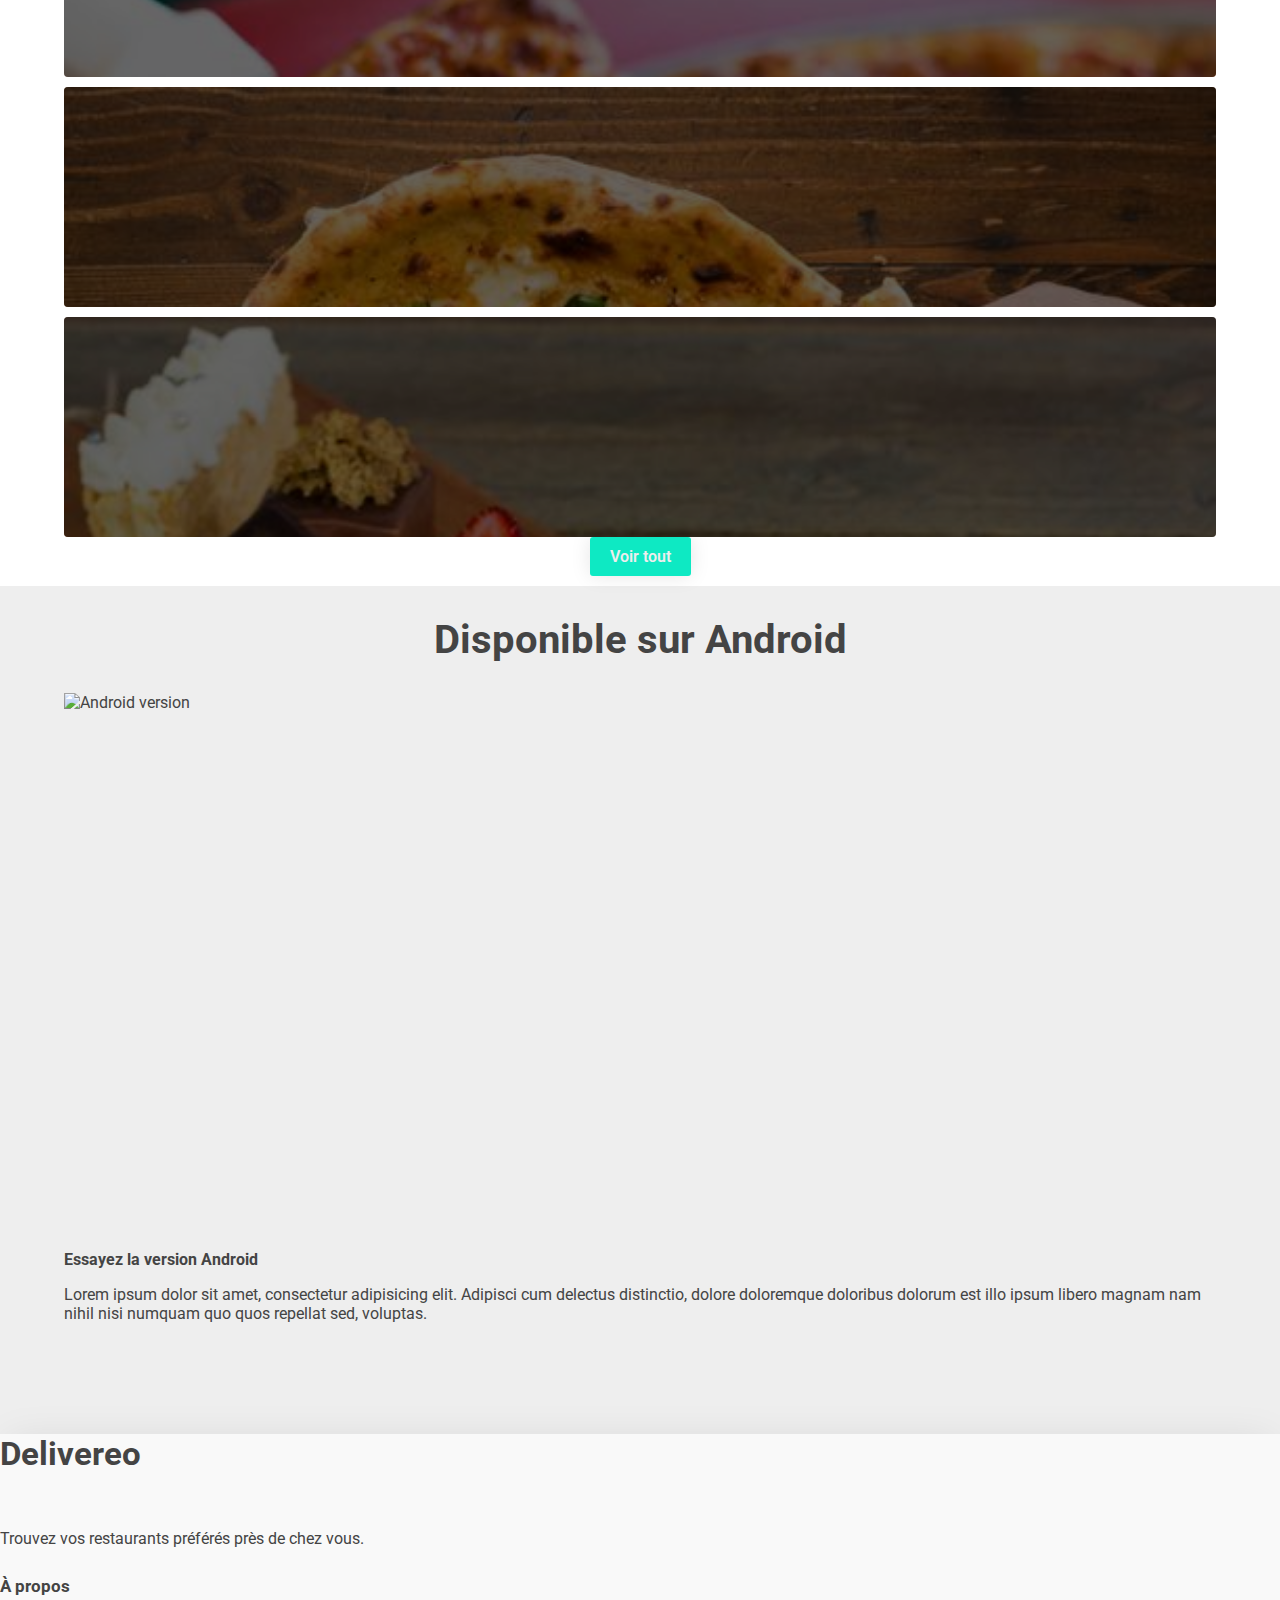
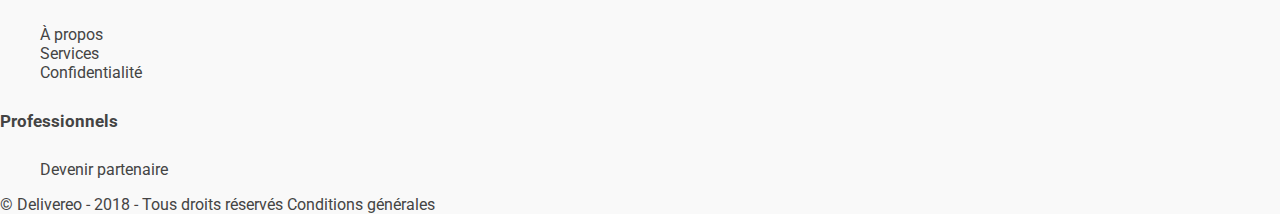
==== commit fff0c3b8: "Partner page and Footer added" ====
--- a/index.html
+++ b/index.html
@@ -23,8 +23,9 @@
                         <a href="index.html" class="brand-logo left bold">Delivereo</a>
                         <a href="#" data-target="sidebar-nav" class="sidenav-trigger right"><i class="material-icons">menu</i></a>
                         <ul class="right hide-on-med-and-down">
-                            <li><a href="login.html">Se connecter</a></li>
-                            <li><a href="register.html">S'inscrire</a></li>
+                            <li><a href="owner.html">Devenir partenaire</a></li>
+                            <li><a href="login.html">Connexion</a></li>
+                            <li><a href="register.html">Inscription</a></li>
                         </ul>
                     </div>
                 </div>
@@ -46,6 +47,7 @@
             <li><a href="#!"><i class="material-icons">cloud</i>Check on Gitlab</a></li>
             <li><div class="divider"></div></li>
             <li><a class="subheader">Member</a></li>
+            <li><a class="waves-effect" href="owner.html"><i class="material-icons">restaurant</i>Devenir partenaire</a></li>
             <li><a class="waves-effect" href="login.html"><i class="material-icons">account_circle</i>Connexion</a></li>
             <li><a class="waves-effect" href="register.html"><i class="material-icons">format_align_left</i>Inscription</a></li>
         </ul>
@@ -55,7 +57,7 @@
             <div class="container-fluid">
                 <div class="showcase-content">
                     <h2 class="slogan">Je clique, je commande</h2>
-                    <h4 class="sub-slogan">Commandez vos plats preferees chez les restaurants dans votre ville</h4>
+                    <h4 class="sub-slogan">Commandez vos plats préférés chez les restaurants dans votre ville</h4>
                     <form method="get" action="search.html">
                         <div class="input-field flex ">
                             <input type="text" class="modernize" placeholder="Choisir une ville">
@@ -75,12 +77,12 @@
                     <div class="row m-auto">
                         <div class="col s12 l8 offset-l2">
                             <ul class="tabs">
-                                <li class="tab col s6 l6"><a href="#clients" class="active">Clients</a></li>
-                                <li class="tab col s6 l6"><a href="#restaurants">Restaurants</a></li>
+                                <li class="tab col s6 l6"><a href="#clients" class="active">Consommateur</a></li>
+                                <li class="tab col s6 l6"><a href="#restaurants">Partenaire restaurant</a></li>
                             </ul>
                         </div>
                         <div class="col s12 tab-window" id="clients">
-                            <h3 class="heading">Client</h3>
+                            <h3 class="heading">Consommateur</h3>
                             <div class="row">
                                 <div class="col s12 m6 l3">
                                     <div class="card custom">
@@ -130,7 +132,7 @@
                         </div>
 
                         <div class="col s12 tab-window" id="restaurants">
-                            <h3 class="heading">Restaurant</h3>
+                            <h3 class="heading">Partenaire restaurant</h3>
                             <div class="row">
                                 <div class="col s12 m6 l3">
                                     <div class="card custom">
@@ -171,7 +173,7 @@
                                             <div class="card-image">
                                                 <i class="material-icons large">add_alert</i>
                                             </div>
-                                            <p>Quand une commande est effectuée, c'est à vous de le faire liver au client</p>
+                                            <p>Quand une commande est effectuée, c'est à vous de le faire livrer au client</p>
                                         </div>
                                     </div>
                                 </div>
@@ -281,6 +283,43 @@
             </div>
         </div>
 
+        <footer class="page-footer modernize">
+            <div class="container">
+                <div class="row">
+                    <div class="col l6 s12">
+                        <h5 class="footer-title">
+                            <a href="index.html">
+                                Delivereo
+                            </a>
+                        </h5>
+                        <p class="slogan">Trouvez vos restaurants préférés près de chez vous.</p>
+                    </div>
+                    <div class="col l3 s6">
+                        <h5 class="col-title">À propos</h5>
+                        <ul>
+                            <li><a class="" href="#!">À propos</a></li>
+                            <li><a class="" href="#!">Services</a></li>
+                            <li><a class="" href="#!">Confidentialité</a></li>
+                        </ul>
+                    </div>
+
+                    <div class="col s6 l3">
+                        <h5 class="col-title">Professionnels</h5>
+                        <ul>
+                            <li><a class="" href="#!">Devenir partenaire</a></li>
+                        </ul>
+                    </div>
+
+                </div>
+            </div>
+            <div class="footer-copyright">
+                <div class="container">
+                    © Delivereo - 2018 - Tous droits réservés
+                    <a class="right" href="#!">Conditions générales</a>
+                </div>
+            </div>
+        </footer>
+
         <script src="https://code.jquery.com/jquery-3.3.1.min.js"></script>
         <script src="assets/js/materialize.min.js"></script>
         <script src="assets/js/main.js"></script>
--- a/assets/css/main.css
+++ b/assets/css/main.css
@@ -134,6 +134,9 @@
   .showcase.bg {
     background: url("../img/bg-delivreo.jpg") center;
     background-size: cover; }
+    .showcase.bg.owner {
+      background: url("https://res.cloudinary.com/dqwg570oo/image/upload/v1540311324/businessman.jpg") no-repeat !important;
+      background-size: cover !important; }
   .showcase .overlay {
     position: absolute;
     width: 100%;
@@ -142,6 +145,8 @@
     top: 0;
     opacity: .87;
     background-image: linear-gradient(to top, #0ee9c3, #00eacb, #00ead3, #01ebdb, #12ebe2); }
+    .showcase .overlay.black {
+      background-image: linear-gradient(to top, #222, #222); }
   .showcase .showcase-heading {
     text-align: center;
     margin: 30px 0 !important; }
@@ -545,9 +550,29 @@
   a.redirect.danger {
     color: #d9534f !important; }
 
+a.btn-flat.green {
+  color: #fff !important; }
+a.btn-flat.red {
+  color: #fff !important; }
+
+a.add-btn {
+  border: 1px solid rgba(0, 0, 0, 0.14) !important;
+  border-radius: 2px;
+  margin-left: 10px;
+  justify-content: center;
+  transition: ease-in .1s; }
+  a.add-btn:hover {
+    color: #0ee9c3 !important; }
+  a.add-btn span.material-icons {
+    font-size: 18pt !important;
+    margin-right: 0 !important;
+    padding: 0 2px; }
+
 @media (max-width: 601px) {
   a.modernize {
     padding: 10px !important; } }
+.sidenav li .user-view .background img {
+  max-width: 100% !important; }
 .sidenav li .user-view .background .background-overlay {
   position: absolute;
   width: 100%;
@@ -580,12 +605,14 @@
   .pagination li:hover a {
     color: #eeeeee !important; }
 
-.modal.modernize .modal-success {
-  background: #5cb85c;
-  color: #eeeeee; }
-.modal.modernize .modal-danger {
-  background: #d9534f;
-  color: #eeeeee; }
+.modal.modernize {
+  overflow-y: hidden !important; }
+  .modal.modernize .modal-success {
+    background: #5cb85c;
+    color: #eeeeee; }
+  .modal.modernize .modal-danger {
+    background: #d9534f;
+    color: #eeeeee; }
 
 @media (max-width: 601px) {
   .modal {
@@ -595,28 +622,54 @@
     color: #444444; }
     .modal.modernize .modal-content .modal-title {
       text-align: center; } }
+.input-field.modernize .select-wrapper {
+  background: #eeeeee;
+  padding: 0 5px; }
+  .input-field.modernize .select-wrapper input {
+    border-bottom: none !important; }
+  .input-field.modernize .select-wrapper ul.dropdown-content li span {
+    color: #444 !important; }
+
 .quantity.input {
   display: flex;
   align-items: center; }
   .quantity.input button.modernize {
     background: transparent;
     border: 1px solid rgba(0, 0, 0, 0.14);
-    font-size: 18pt;
-    width: 40px;
-    height: 40px;
-    border-radius: 50%;
     margin: 0 10px;
-    transition: ease-in .1s;
+    border-radius: 3px;
     cursor: pointer; }
-    .quantity.input button.modernize:nth-child(1) {
-      margin-left: 0 !important; }
-    .quantity.input button.modernize:last-child {
-      margin-right: 0 !important; }
-    .quantity.input button.modernize.dec {
-      font-size: 22pt !important; }
     .quantity.input button.modernize:hover {
-      background: rgba(0, 0, 0, 0.1); }
+      background: rgba(0, 0, 0, 0.14); }
+    .quantity.input button.modernize span {
+      padding: 7px 3px;
+      color: #666; }
   .quantity.input .quantity.count {
     font-size: 17pt; }
 
+.collection.modernize {
+  border: none !important; }
+  .collection.modernize .collection-item.modernize {
+    color: #333333;
+    margin: 5px 0;
+    box-shadow: none !important;
+    border: 1px solid rgba(0, 0, 0, 0.04) !important; }
+    .collection.modernize .collection-item.modernize:hover {
+      color: #0ee9c3 !important;
+      background: rgba(0, 0, 0, 0.04) !important; }
+
+.page-footer.modernize {
+  background: #f9f9f9 !important;
+  color: #444444 !important;
+  box-shadow: 0 0 39px -8px rgba(0, 0, 0, 0.1); }
+  .page-footer.modernize .footer-title {
+    font-size: 25pt;
+    font-weight: bold; }
+  .page-footer.modernize .col-title {
+    font-size: 13pt !important; }
+  .page-footer.modernize .footer-copyright {
+    color: #444444 !important; }
+  .page-footer.modernize a:hover {
+    color: #0ee9c3 !important; }
+
 /*# sourceMappingURL=main.css.map */
